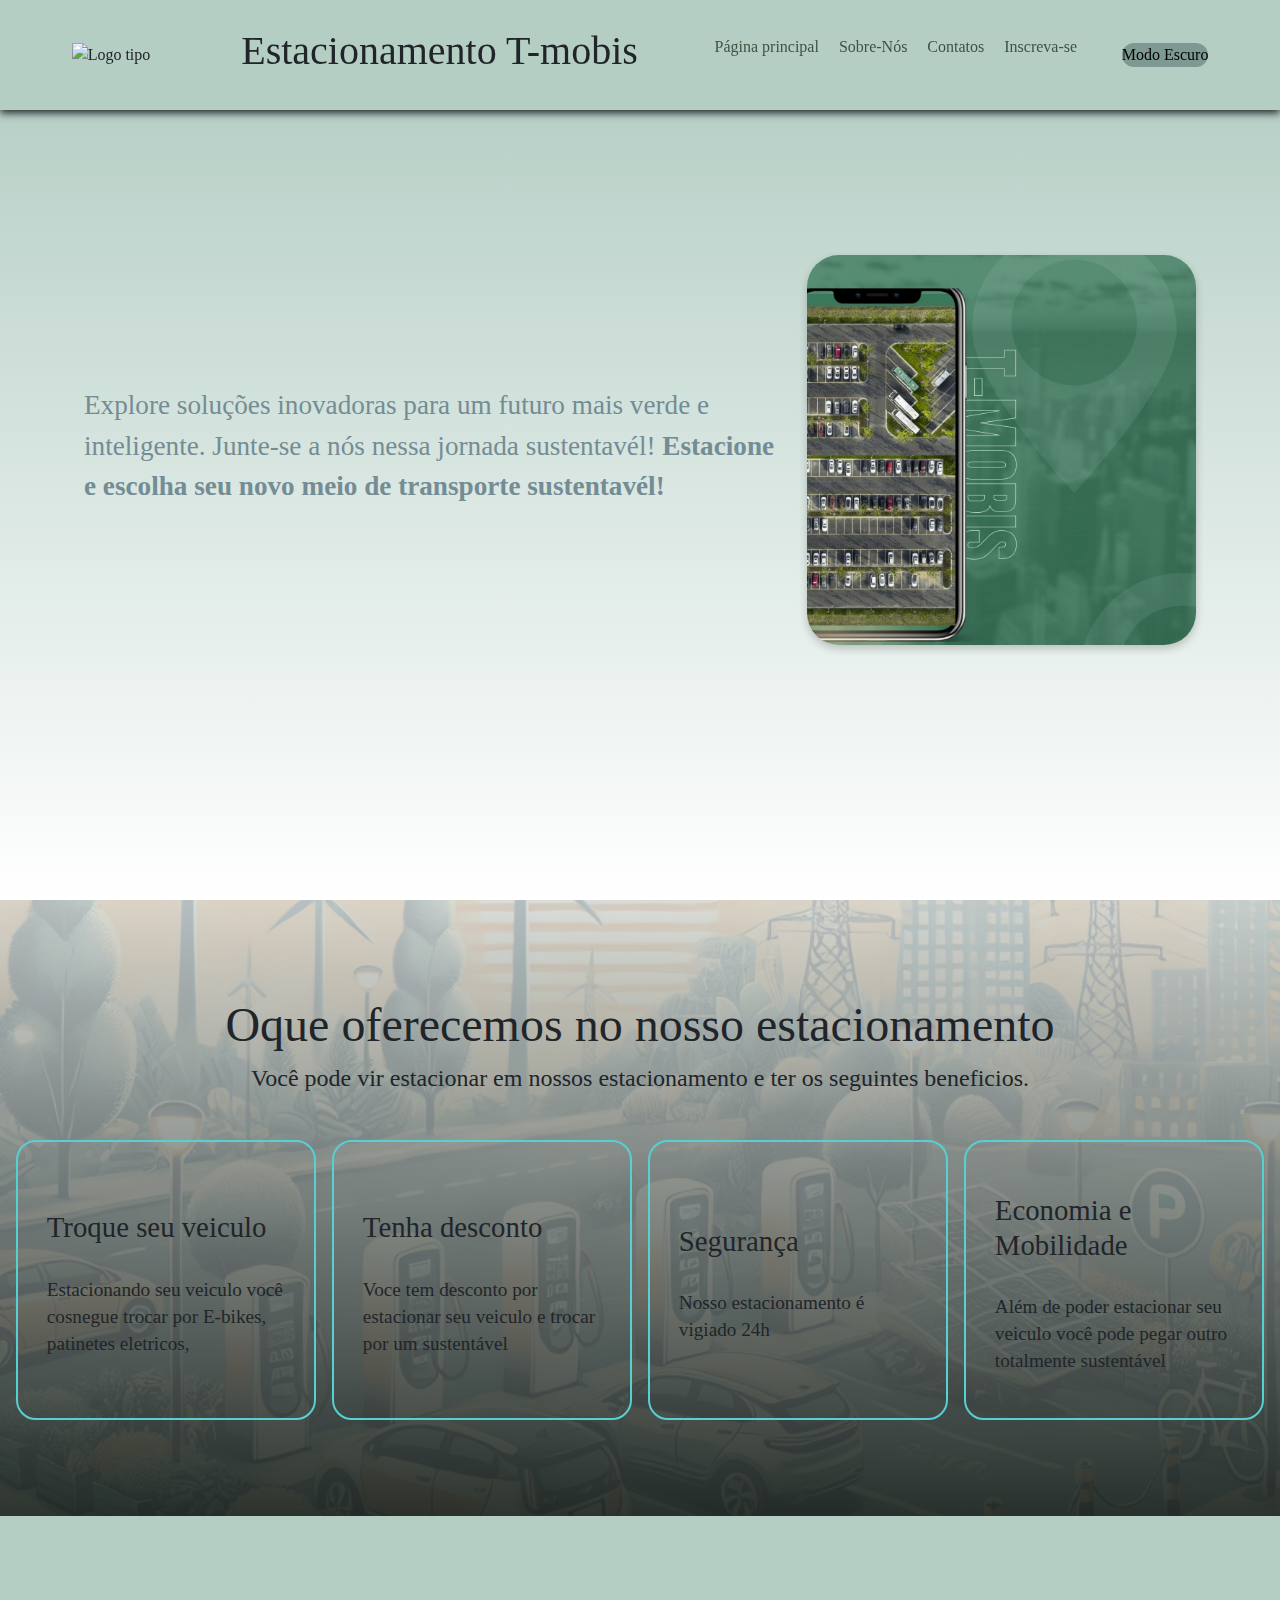
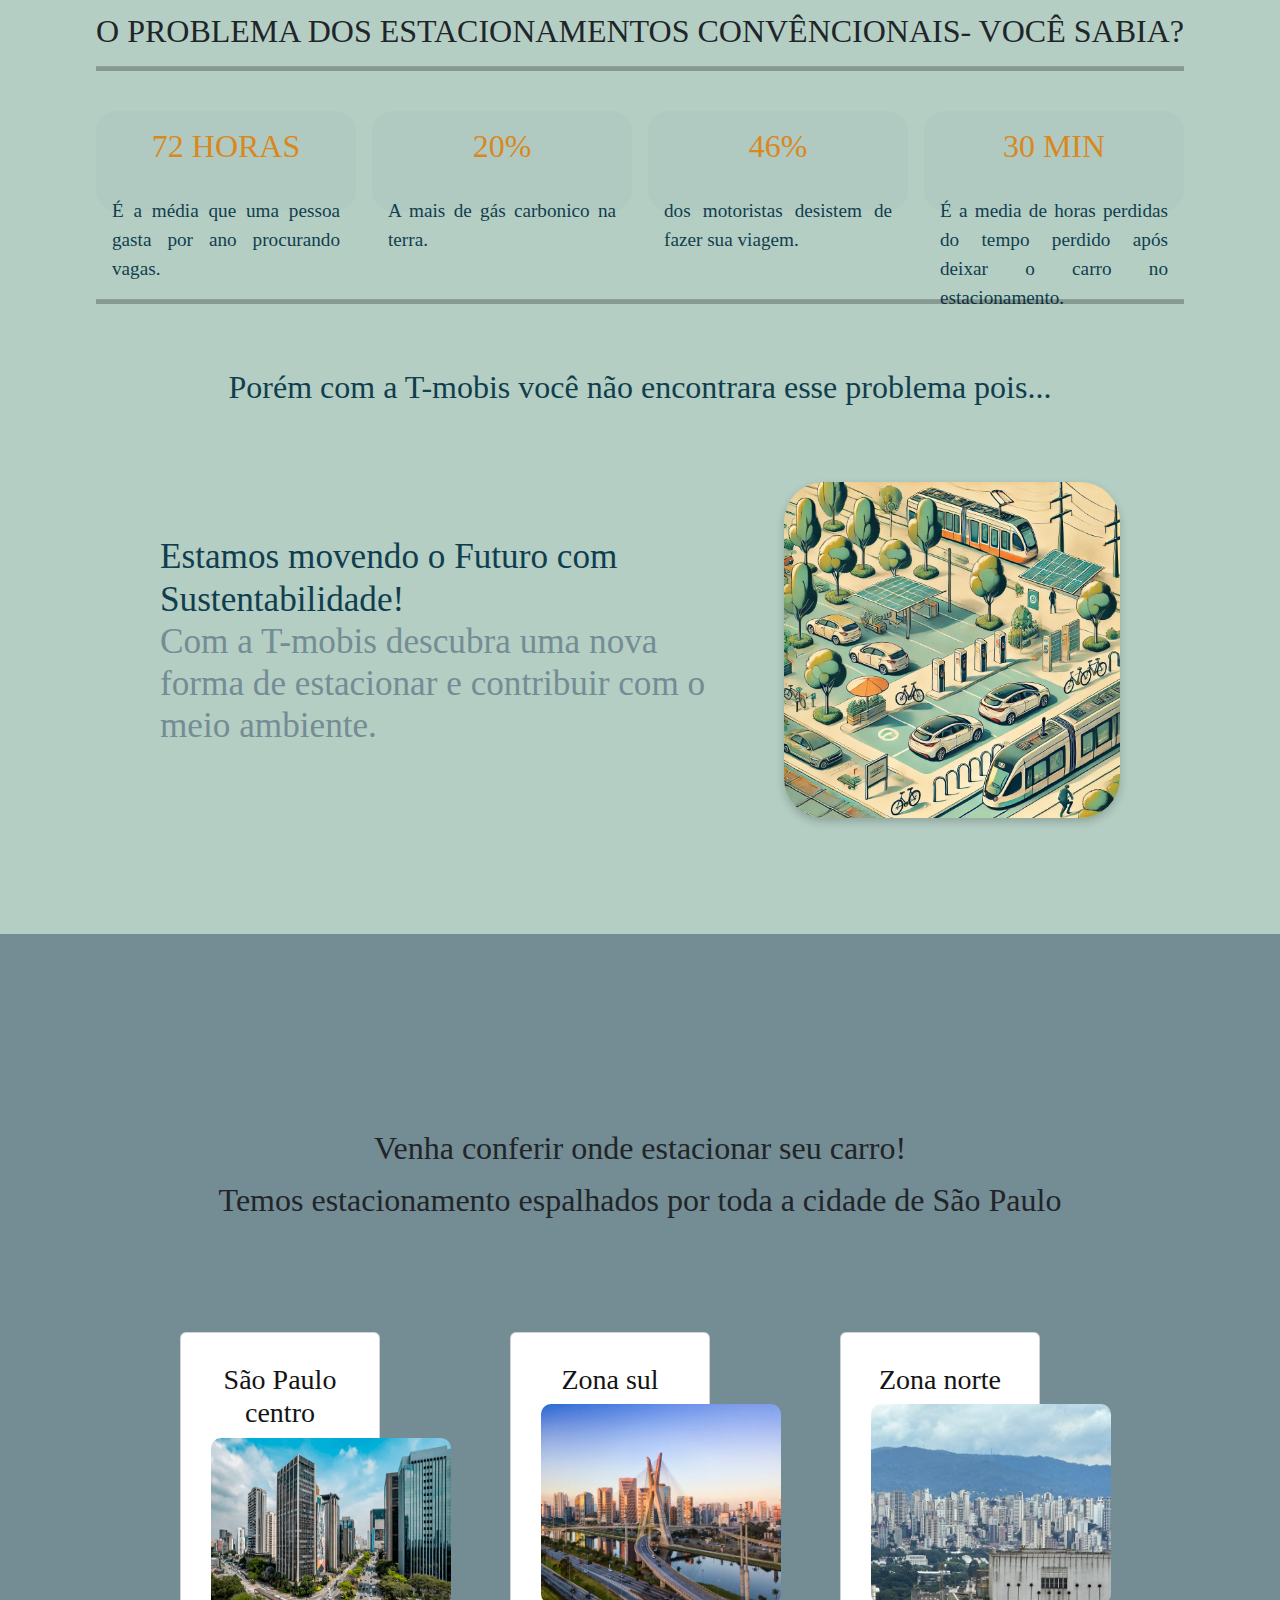
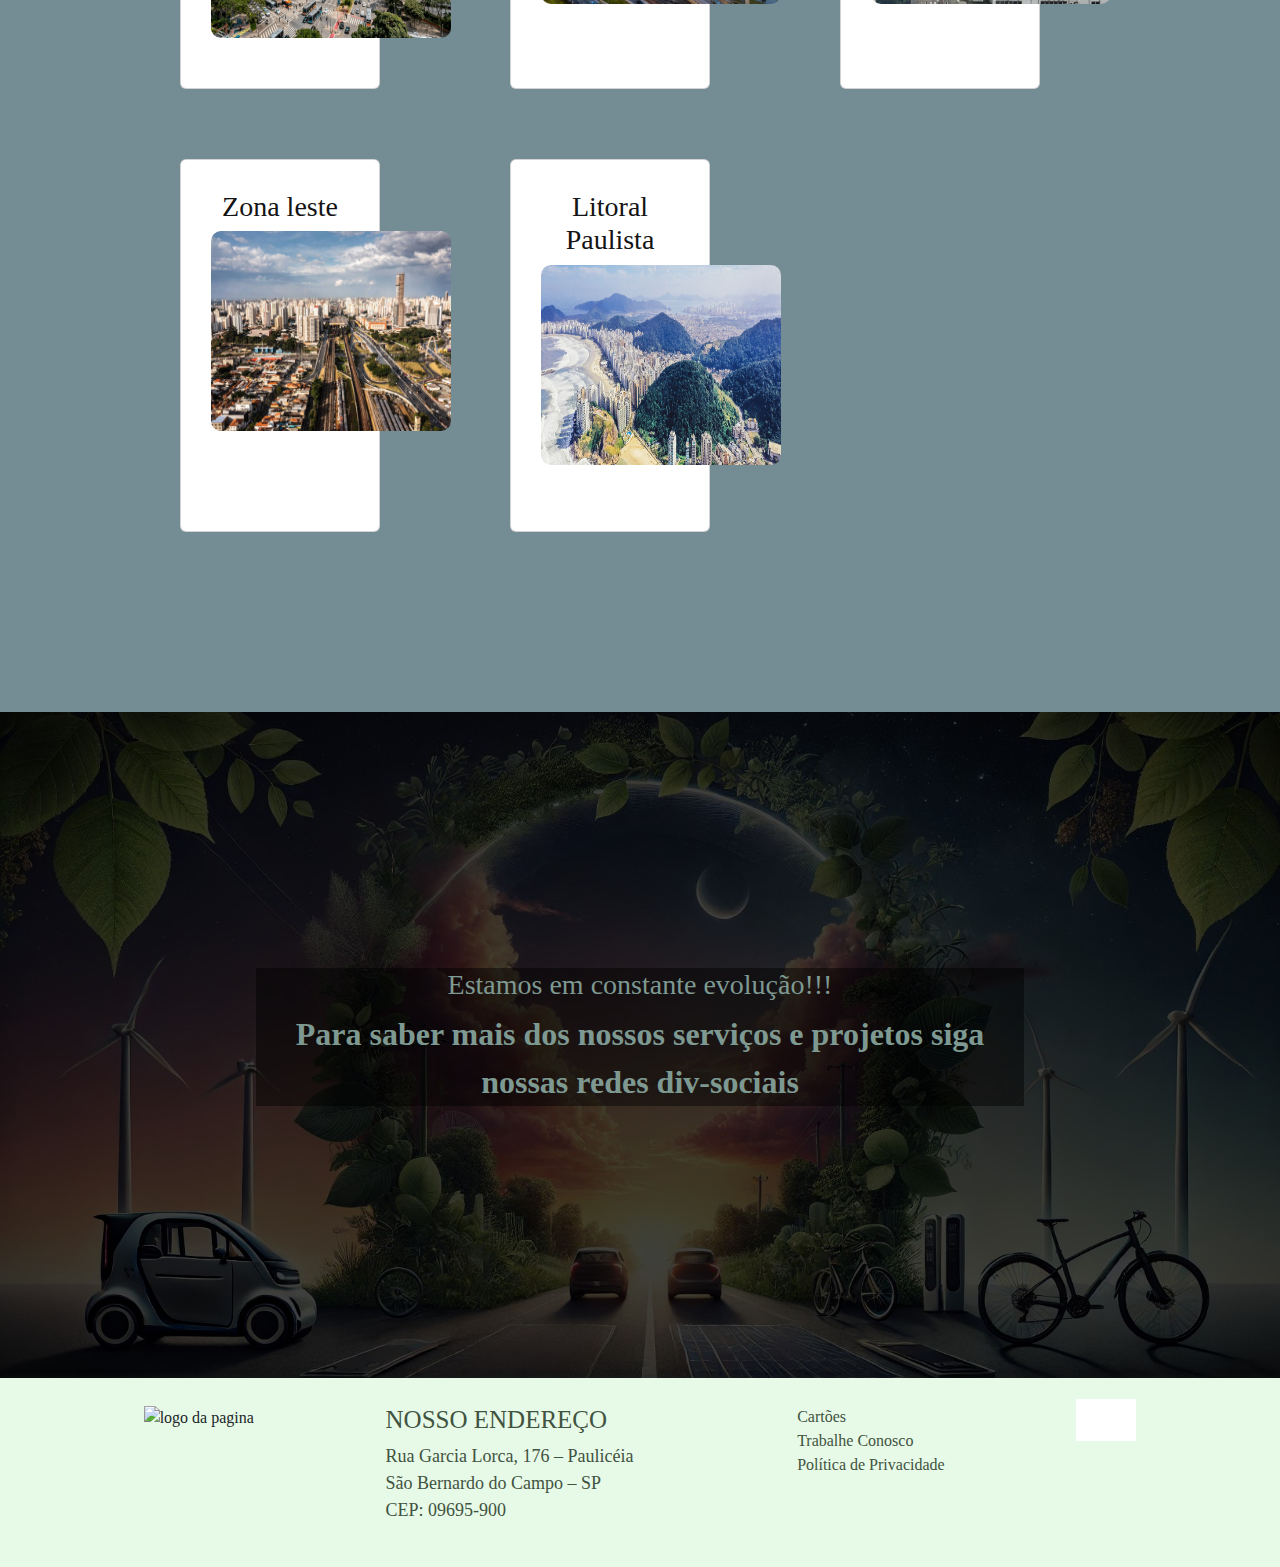
==== Estacionamento/index.html @ 6fda7b9b "ultimos detalhes" ====
<!DOCTYPE html>
<html lang="pt-br">
    <head>
        <meta charset="UTF-8">
        <meta name="viewport" content="width=device-width, initial-scale=1.0">
        <title>T-mobis|Estacionamento</title>

        <link rel="stylesheet" href="style.css"> <!-- -->

        <script src="https://kit.fontawesome.com/a3908b76ff.js"
            crossorigin="anonymous"></script>

        <script src="https://unpkg.com/scrollreveal"></script>

        <link rel="stylesheet" href="modoDarck.css">

        <link rel="stylesheet"
            href="https://cdn.jsdelivr.net/npm/slick-carousel@1.8.1/slick/slick.css">
        <link rel="stylesheet"
            href="https://cdn.jsdelivr.net/npm/slick-carousel@1.8.1/slick/slick-theme.css">

        <link
            href="https://cdn.jsdelivr.net/npm/bootstrap@5.3.3/dist/css/bootstrap.min.css"
            rel="stylesheet"
            integrity="sha384-QWTKZyjpPEjISv5WaRU9OFeRpok6YctnYmDr5pNlyT2bRjXh0JMhjY6hW+ALEwIH"
            crossorigin="anonymous">

    </head>
    <body>

        <!-- Header criado para colocar a nossa logo e os links de outra pagina -->

        <header class="cabeçalho">

            <img src="img/logo-transparente.png" alt="Logo tipo">

            <h1>Estacionamento T-mobis</h1> <!-- Titulo dá pagina-->

            <div> <!-- Div para colocarmos nossas lista-->
                <nav>
                    <ul>
                        <li><a href>Página principal</a></li>
                        <li><a href>Sobre-Nós</a></li>
                        <li><a href>Contatos</a></li>
                        <li><a href>Inscreva-se</a></li>
                        <!-- Aqui vou fazer a parte do formulário de se escrever-->
                    </ul>
                </nav>
            </div>

            <button type="button" id="Btn-modoEscuro" onclick>Modo
                Escuro</button>
            <!--Botão do modo escuro-->

        </header>

        <main>

            <section class="section1">
                <!-- Aqui vou colocar umas imagens do lado como fossem arredondadas (Crie a cor de fundo baseada nas paletas de cores ) -->

                <div class="div-introducao">
                    <div class="text">
                        <h1 id="txt-header"></h1>
                        <!-- Aqui vai ser o texto dando uma pequena introdução sobre o estacionamento -->
                        <p>Explore soluções inovadoras para um futuro mais verde
                            e inteligente. Junte-se a nós nessa jornada
                            sustentavél!
                            <strong>Estacione e escolha seu novo meio de
                                transporte sustentavél!</strong></p>
                    </div>

                    <img src="img/app.jpg" alt="img estacionamento"
                        class="image" loading="lazy">
                </div>

            </section>

            <!-----------------------sessão dois-----------------------------------------  -->
            <section class="section2">

                <div class="container-estacionamento" data-aos="fade-up"
                    data-aos-duration="1000">
                    <div class="cabecalho-estacionamento">

                        <div class="text-cabecalho-estacionamento"
                            data-aos="fade-up"
                            data-aos-delay="200" data-aos-duration="1000">
                            <h2>Oque oferecemos no nosso estacionamento</h2>
                            <p>Você pode vir estacionar em nossos estacionamento
                                e ter os seguintes beneficios.</p>
                        </div>
                    </div>

                    <div class="conteudo-estacionamento">
                        <div class="box-estacionamento" data-aos="fade-up"
                            data-aos-delay="300" data-aos-duration="1000">

                            <i class="fa-solid fa-repeat"></i>
                            <h3>Troque seu veiculo</h3>
                            <p>Estacionando seu veiculo você cosnegue trocar por
                                E-bikes,
                                patinetes eletricos, </p>
                        </div>
                        <div class="box-estacionamento" data-aos="fade-up"
                            data-aos-delay="400" data-aos-duration="1000">

                            <i class="fa-solid fa-wallet"></i>
                            <h3>Tenha desconto</h3>
                            <p>Voce tem desconto por estacionar seu veiculo e
                                trocar por um sustentável</p>
                        </div>

                        <div class="box-estacionamento" data-aos="fade-up"
                            data-aos-delay="500" data-aos-duration="1000">

                            <i class="fa-solid fa-shield-halved"></i>
                            <h3>Segurança</h3>
                            <p>Nosso estacionamento é vigiado 24h</p>
                        </div>

                        <div class="box-estacionamento" data-aos="fade-up"
                            data-aos-delay="600" data-aos-duration="1000">

                            <i class="fa-solid fa-lightbulb"></i>
                            <h3>Economia e Mobilidade</h3>
                            <p>Além de poder estacionar seu veiculo você pode
                                pegar outro totalmente sustentável
                            </p>
                        </div>
                    </div>
                </div>

                <!-- Aindo vou fazer a separação com uma imagem em cima e outra em baixo como se fossem margens com a propria imagem -->
            </section>

            <section class="section3">
                <div class="problemas">

                    <div class="cabeçalho-problemas">
                        <h2>O PROBLEMA DOS ESTACIONAMENTOS CONVÊNCIONAIS- VOCÊ
                            SABIA?</h2>
                        <p></p>
                        <hr class="linha-separaçao">
                    </div>
                    <br>

                    <div class="container-problemas">
                        <div class="box-problemas">

                            <h2 class="titulo-problemas">72 HORAS</h2>
                            <p>É a média que uma pessoa gasta por ano procurando
                                vagas.</p>

                        </div>

                        <div class="box-problemas">

                            <h2 class="titulo-problemas">20%</h2>
                            <p>A mais de gás carbonico na terra.</p>

                        </div>

                        <div class="box-problemas">

                            <h2 class="titulo-problemas">46%</h2>
                            <p>dos motoristas desistem de fazer sua viagem.</p>

                        </div>

                        <div class="box-problemas">

                            <h2 class="titulo-problemas">30 MIN</h2>
                            <p>É a media de horas perdidas do tempo perdido após
                                deixar o carro no estacionamento.</p>
                        </div>
                    </div>
                    <br><br><br>
                    <hr class="linha-separaçao">
                    <br>
                    <br>

                    <h2 class="introdução-soluçao">Porém com a T-mobis você não
                        encontrara esse problema pois...</h2>
                    <br>
                    <br>

                    <div class="complemento-soluçao"> <!--div-introduçaõ-->
                        <div class="text-soluçao"> <!--text-->
                            <h3>Estamos movendo o Futuro com
                                Sustentabilidade!</h>

                            <!-- Aqui vai ser o texto dando uma pequena introdução sobre o estacionamento -->
                            <p>Com a T-mobis descubra uma nova forma de
                                estacionar e contribuir com o meio ambiente.
                            </p>

                        </div>
                        <img src="img/img transport.jpg.webp"
                            alt="img estacionamento"
                            class="image-soluçao" loading="lazy">
                    </div>

                </div>
            </section>

            <section class="section4">

                <div class="txt-cards">
                    <h2>Venha conferir onde estacionar seu carro!</h2>
                    <p>Temos estacionamento espalhados por toda a cidade de São
                        Paulo </p>
                </div>
                <br><br><br>
                <div class="carousel">

                    <div class="card">
                        <h3>São Paulo centro</h3>
                        <img src="img/img-centroSp.png"
                            alt="img São Paulo centro" class="img-cidades"
                            loading="lazy">
                    </div>

                    <div class="card">
                        <h3>Zona sul</h3>
                        <img src="img/img-zona sul.jpg" alt="img São Paulo Zs "
                            class="img-cidades" loading="lazy">
                    </div>

                    <div class="card">
                        <h3>Zona norte</h3>
                        <img src="img/img-zona norte.jpg" alt="img São Paulo Zn"
                            class="img-cidades" loading="lazy">
                    </div>

                    <div class="card">
                        <h3>Zona leste</h3>
                        <img src="img/img-zona leste.jpg" alt="img São Paulo Zl"
                            class="img-cidades" loading="lazy">
                    </div>

                    <div class="card">
                        <h3>Litoral Paulista</h3>
                        <img src="img/img-litoral Sp.jpg" alt="img litoral"
                            class="img-cidades"
                            loading="lazy">
                        <p></p>
                    </div>
                </div>
            </section>

            <section class="section5">
                <div class="txt-section5">
                    <h3>Estamos em constante evolução!!!</h3>
                    <p>Para saber mais dos nossos serviços e projetos siga
                        nossas redes div-sociais</p>
                </div>

            </section>
        </main>

        <footer>
            <!--  Criamos uma Div (caixa) para aguardar e diferenciar a logo (img) do restante do rodapé-->

            <div class="div-logo-footer">

                <div>
                    <img src="img/logo-transparente.png" alt="logo da pagina">
                </div>

            </div>

            <!-- Criamos uma Div (caixa) para aguardar e diferenciar o Subtítulo e parágrafo -->
            <div>
                <!-- (h3) Subtítulo -->
                <h3>NOSSO ENDEREÇO</h3>
                <!-- (p) Parágrafo -->
                <p>Rua Garcia Lorca, 176 – Paulicéia <br>
                    São Bernardo do Campo – SP <br>
                    CEP: 09695-900</p>
            </div>

            <!-- Criamos uma Div (caixa) para aguardar e diferenciar as listas não ordenadas do rodapé -->
            <div class="div-list-footer">
                <nav>
                    <ul>
                        <li>
                            <a href>Cartões</a>
                        </li>

                        <li>
                            <a href>Trabalhe Conosco</a>
                        </li>

                        <li>
                            <a href>Política de Privacidade</a>
                        </li>
                    </ul>
                </nav>
            </div>

            <!-- Criamos uma Div (caixa) para aguardar e diferenciar os ícones -->
            <div class="div-sociais">

                <i class="fa-brands fa-instagram"></i>
                <i class="fa-brands fa-whatsapp"></i>
                <i class="fa-brands fa-facebook-f"></i>

            </div>

        </footer>
        <script src="script.js" defer></script>

        <script
            src="https://unpkg.com/typed.js@2.1.0/dist/typed.umd.js"></script>

        <script src="https://code.jquery.com/jquery-3.6.0.min.js"></script>
        <!-- Inclui o javasScript do slick carousel, que controla a funcionalidade do carousel, que controla a duncionalidade do carrossel -->
        <script
            src="https://cdn.jsdelivr.net/npm/slick-carousel@1.8.1/slick/slick.min.js"></script>
        <!-- link cdn do java script do slick, essencial para incializar e consigurar o carrossel -->

    </body>

</html>

<!-- IDEIAS PARA FAZER -->

<!-- Use o font walsome -->
<!-- Use o pintereste pra adiquirir ideias -->
<!-- Use a edição do canvas se presciso -->
<!-- Useo repositório do professor para pegar ideias e codigos! -->
---- Estacionamento/style.css ----
* {
    padding: 0;
    /*Zerando o preenchimento*/
    margin: 0;
    /*Zerando a margin(top, bottom, right, left*/
    list-style: none;
    /*remover os marcadores de listas da <ul> */
    font-family: "Noto Serif", serif;
    /*Fonte da letra (Google fontes)*/
}

header {

    padding: min(3vh, 2rem);
     width: 100%; 
    /*Colocando um tamanho (Preenchimento) no Header*/
    /* width: 100%; */ 
    background-color:#b4cec4;
    /*Habilitando uma cor de fundo*/
    display: flex;
    /*Tornando nosso Header Flex - Deixando os itens lado a lado*/
    justify-content: space-evenly;
    /*Justificativa do conteúdo*/
    align-items: center;
    /*Alinhamento na vertical - Deixando habilitada ao centro*/
     position: fixed;
    z-index: 99; 
    transition: top 0.6s ease-in-out;
    top: 0;
    left: 0;
    z-index: 999;
    box-shadow: 0 0.21rem 0.5rem;
}



/*Chamamos nossa logo(img) para estilização*/
header img {
    width: 125px;
    /*Largura da imagem*/
    height: auto;
    /*Altura da imagem ( automático) */
}


/*Chamamos nossa lista não ordenada para estilização*/
header div nav ul {
    display: flex;
    /*Tornamos nossa lista não ordenada em (Flex), deixando os itens pertencentes a ela, lado a lado.*/
    gap: 20px;
    /*Espaçamento entre os elementos*/

}

/*Chamamos nossa âncora (a) para estilização*/
header div nav ul li a {
    font-family: Light 300;
    /*Fonte da letra (Google fonts)*/
    text-decoration: none;
    /*Decoração do texto (sublinhado) desabilitado (none)*/
    color: rgb(65, 83, 65); 
    /*Cor da Letra*/
    font-family: Light 300;
    /*Fonte da letra (Google fonts)*/
}

#Btn-modoEscuro
{
    border-radius: 15px;
    background-color:#7e9991;
    align-items: end;
    border:black;
}

header div nav ul li a:hover
{
    color: #d9881e;
    transition: 0.5s;
}
/* ----------------------------------Estilização da sessão1---------------------------------------------- */

.section1
{
    padding: 4rem;
    /* width: 100%; */
    background: linear-gradient(180deg,  #b4cec4 8.33%, rgba(244, 200, 175, 0) 100%);
    height: 100vh;
    position: relative;
    display: flex;
    overflow: hidden;
}

.div-introducao {
    display: flex;
    align-items: center;
    justify-content: space-between;
    max-width: 1200px;
    margin: 0 auto;
    padding: 20px;
}

/* Estilo para o texto */
.text {
    flex: 1;
    margin-right: 20px;
}

.text h1 {
    font-size: 2.3em;
    color: #113e4e; /* Use uma das suas cores da paleta */
}

.text p {
    font-size: 1.7em;
    color: #748c94;
}

/* Estilo para a imagem */
.image {
    flex: 1;
    max-width: 35%;
    border-radius: 32px; /* Deixa as bordas arredondadas */
    box-shadow: 0 4px 8px rgba(0, 0, 0, 0.2); /* Sombra para destacar a imagem */
}

/* --------------------------------- Estilização seção dois -------------------------------- */
.section2
{
    /* width: 100%; */
    padding: 6rem 1rem;
    display: flex;
    align-items: center;
    justify-content: center;
    /*background-color: rgba(244, 200, 175, 0);*/

    background: 
    linear-gradient(to bottom,rgba(211, 215, 216, 0.833), rgba(35, 42, 39, 0.948)), /* Degradê */
    url('img/img\ estacionamneto.webp'); /* Imagem de fundo */
background-size: cover; /* Ajusta a imagem para cobrir o contêiner */
background-position: center; /* Centraliza a imagem */
background-repeat: no-repeat; /* Não repete a imagem */
}
.container-estacionamento
{
    width: 100%;
    display: flex;
    flex-direction: column;
    align-items: center;
    justify-content: space-between;
}

.cabecalho-estacionamento
{
    width: 100%;
    text-align: center;
    margin-bottom: 1.8rem;
    color: var(--color-white);
    display: flex;
    align-items: center;
    justify-content: center;
}

.text-cabecalho-estacionamento h2
{
    font-family: var(--font-grande);
    font-size: 3rem;
}
.text-cabecalho-estacionamento p
{
    font-size: 1.5rem;
    color: var(--color-gray2);
    font-weight: 500;
    line-height: 1.4;
    max-width: 900px;
}

.conteudo-estacionamento
{
    display: grid;
    gap: 1rem;
    width: 100%
}

.box-estacionamento
{
    border: 2px solid hsl(181, 58%, 58%);
    border-radius: 20px;
    color: var(--color-white);
    display: flex;
    flex-direction: column;
    justify-content: center;
    height: 280px;
    padding: 1.8rem;
    gap: 1.5rem;
}

.box-estacionamento i 
{
    font-size: 2.8rem;
    color: var(--color-white);
}

.box-estacionamento p 
{   color: var(--color-gray2);
    font-size: 1.2rem;
    font-weight: 500;
    line-height: 1.4;
}

.box-estacionamento h3
{
    font-size: 1.8rem;
}

@media (min-width: 600px) {
    .conteudo-estacionamento {
        grid-template-columns: repeat(2, 1fr);
    }
}

@media (min-width: 900px) {
    .conteudo-estacionamento {
        grid-template-columns: repeat(4, 1fr);
    }
}

/* ----------------------------Estilização Sessão três-----------------------------------------  */


.section3
{
    padding: 6rem;
    display: flex;
    align-items: center;
    justify-content: center;
    background-color:#b4cec4 ;    
}
.container-problemas
{
    display: flex;
    gap: 1rem;
    width: 100%
}

 .cabeçalho-problemas p
{
    font-size: 1.5rem;
    color: var(--color-gray2);
    font-weight: 500;
    line-height: 1.4;
    max-width: 900px;
}

.cabeçalho-problemas h2
{
    text-align: center;
    font-family: var(--font-grande);
    font-size: 2rem;
    
}

.box-problemas
{
    border-radius: 20px;
    color: var(--color-white);
    display: flex;
    flex-direction: column;
    height: 100px;
    padding: 1rem;
    gap: 1.5rem;
    align-items: center;
    justify-content: space-between;
    width: 100%;
    background-color: #113e4e05;
}

.box-problemas:hover
{
    background: linear-gradient( rgba(12, 12, 12, 0.234), rgba(255, 254, 254, 0.338));
    transition: 3s 0.8ms;
}

.box-problemas p
{
    font-weight: 300;
    font-size: 1.2em;
    color: #113e4e;
    text-align: justify;
}


.box-problemas h2
{
    color:#d9881e ;
}

.linha-separaçao
{
    justify-content: space-around;
    background-color: black;
    padding: 1.8px;   
}
/*--------------------------------------segunda parte da sessão dois------------------------------- */
.complemento-soluçao
{
    display: flex;
    align-items: center;
    justify-content: space-between;
    max-width: 1000px;
    margin: 0 auto;
    padding: 20px;
}

.text-soluçao
 {
    flex: 1;
    margin-right: 38px;
}

.text-soluçao h3
{
    font-size: 2.2em;
    color: #113e4e; /* Use uma das suas cores da paleta */
}

.text-soluçao p 
{
    font-size: 1em;
    color: #748c94;
}

.introdução-soluçao
{
    text-align: center;
    font-family: var(--font-grande);
    font-size: 2rem;
    color:#113e4e;
    border-color: #113e4e;
}

.image-soluçao
{
    flex: 1;
    max-width: 35%;
    border-radius: 40px; /* Deixa as bordas arredondadas */
    box-shadow: 0 4px 8px rgba(0, 0, 0, 0.2); /* Sombra para destacar a imagem */
}


/* --------------------------------Estilização sessão quatro---------------------------------------- */

.section4
{
    padding: 10rem;
    justify-content: space-around;
    background-size: cover;
    background-position: center;
    background-color: #748c94;
   
}

.card 
{
    background-color: #040b0ebd;
    border: solid rgb(7, 7, 7);
    padding: 30px;
    width: 200px;
    height: 200px;
    text-align: center;
    border-radius: 20px;
    margin: 20px;
    transition: transform 0.4s ease-in-out;
    box-shadow: 0 4px 8px rgba (0, 0, 0, 0.5);

    /* background-color: #ecf0f1;
    border-radius: 8px;
    padding: 20px;
    text-align: center;
    box-shadow: 0 4px 8px rgba(0, 0, 0, 0.1);
    transition: transform 0.3s ease-in-out; */
 
}

.card img
{
    width: 240px;
    height: 200px;
    border-radius: 10px;
    margin-bottom: 20px;
}

.card p {
    font-size: 7px;
    color: #ffffff;
}

.card h3 {
    color: rgb(20, 20, 20);
}

.carousel
{
    display: grid;
    grid-template-columns: repeat(auto-fill, minmax(300px, 1fr));
    gap: 30px;
}

/* .img-cidades
{
    max-width: 100%;
    height: 200%;
    border-radius: 10px;
    margin-bottom: 20px;
   
} */


.txt-cards
{
text-align: center;
margin-top: 2.2rem;
font-size: 2rem;
}

/* -------------------------------Estilização da section5---------------------------------------------- */

.section5
{
    background-image: url(img/img-ceuSutentavel.jpg);
    background-repeat: no-repeat;
    background-position: center;
    padding: 16rem;
    background-size: cover;

}

.txt-section5
{
    justify-content: center;
    text-align: center;
    background-color: rgba(0, 0, 0, 0.455);
}

.txt-section5 p
{
color: #7e9991;
font-size: 1.5;

}

.txt-section5
{
    color:#7e9991;
    font-size: 2rem;
    font-weight: 600;
}

/* ------------------------------------Estilização do footer--------------------------------------- */

footer {
    padding: min(3vh, 4rem);
    /*Tamanho/preenchimento do Footer*/
    background-color: rgb(231, 250, 231);
    /*Cor de fundo*/
    display: flex;
    /*Tornando o Footer Flex - Deixando os itens lado a lado*/
    justify-content: space-evenly;
    /*Justificativa do conteúdo*/
    gap: 15px;
    /*Espaçamento entre os elementos*/
    box-shadow: 0 0.21rem 0.5rem;
}

/*Estilizando a logo do Footer*/
footer .div-logo-footer img {
    width: 125px;
    /*Largura da imagem*/
    height: auto;
    /*Altura da imagem */
}

/*Estilizando o subtítulo do Footer*/
footer div h3 {
    color: rgb(65, 83, 65);
    /*Cor da letra*/
    font-size: 25px;
    /*Tamanho da letra*/
    font-family: Light 300;
    /*Fonte da letra (Google fonts)*/
    font-weight: 300;
    /*Peso/Espressura da letra*/

}

/*Estilizando o parágrafo do Footer*/
footer div p {
    color: rgb(65, 83, 65);
    /*Cor da letra*/
    font-size: 18px;
    /*Tamanho da letra*/
    font-family: Light 300;
    /*Fonte da letra (Google fonts)*/
    font-weight: 200;
    /*Peso/Espressura da letra*/
}

/*Estilizando os ícones do Footer*/
.div-sociais i {
    padding: 10px;
    /*Aplicando um respiro (padding) dentro dos ícones*/
    font-size: 20px;
    /*Tamanhos dos ícones*/
    background-color: white;
    /*Cor de fundo*/

}


/*Aplicando o hover nos ícones*/
.div-sociais i:hover {
    background-color: #7e9991;
    /*Cor de fundo*/
    transition: 0.5s;
    /*Tempo de transição*/
}

/*Chamamos nossa âncora (a) para estilização*/
.div-list-footer a {
    text-decoration: none;
    /*Decoração do texto (sublinhado) desabilitado (none)*/
    color: rgb(65, 83, 65); 
    /*Cor da Letra*/
}


/* Laranja (color1: #d9881e):

RGBA: rgba(217, 136, 30, 1)
Bege (color2: #ddc18b):

RGBA: rgba(221, 193, 139, 1)
Azul Escuro (color3: #113e4e):

RGBA: rgba(17, 62, 78, 1)
Cinza (color4: #748c94):

RGBA: rgba(116, 140, 148, 1)
Azul Claro (color5: #b4cec4):

RGBA: rgba(180, 206, 196, 1) */
---- Estacionamento/modoDarck.css ----
body.dark-mode {
    --color-primary: #1b1b1b; /* Fundo principal */
    --color-secondary: #333; /* Fundo secundário */
    --color-text: #e0e0e0; /* Texto */
    --color-highlight: #ff9800; /* Cor de destaque (laranja) */
    --color-gray: #b4cec4; /* Cinza intermediário */
}

/* Color1 (laranja - destaque): #d9881e 
Color2 (bege):  #a07b53 (bege escuro).
Color3  #0b2a36 (azul escuro intensificado).
Color4  #4a5a60 (cinza mais escuro).
Color5 (azul claro): #b4cec4  */

body.dark-mode header {
    background-color: #07171e;
    box-shadow: 0 0.21rem 0.5rem rgba(0, 0, 0, 0.8);
    transition: 0.5s;
}

body.dark-mode header div nav ul li a {
    color: var(--color-text);
    transition: 0.5s;
}

body.dark-mode header div nav ul li a:hover {
    color: var(--color-highlight);
    transition: 0.5s;
}

body.dark-mode #Btn-modoEscuro {
    background-color: var(--color-highlight);
    color: var(--color-secondary);
    transition: 0.5s;
}

body.dark-mode .section1 
{
    background: linear-gradient(to bottom, #0b2a36, var(--color-primary));
    transition: 0.5s;
}

body.dark-mode .text h1, body.dark-mode .text p 
{
    color: var(--color-text);
    transition: 0.5s;
    color: #b4cec4 ;
}

body.dark-mode .image 
{
    box-shadow: 0 4px 8px rgba(0, 0, 0, 0.5);
    transition: 0.5s;
}

body.dark-mode .section2 
{
    /* background: linear-gradient(to bottom, #0b2a36, var(--color-primary)); */
    transition: 0.5s;
    background: linear-gradient(to bottom,    #1b1b1bea, #0b2a36e6), /* Degradê */
    url('img/img\ estacionamneto.webp'); /* Imagem de fundo */
background-size: cover; /* Ajusta a imagem para cobrir o contêiner */
background-position: center; /* Centraliza a imagem */
background-repeat: no-repeat; /* Não repete a imagem */
}

body.darck-mode .section2 .container-estacionamento .text-cabecalho-estacionamento h2
{
    color:#b4cec4 ;   
}


body.dark-mode .section2 h3
{
    color: #ff9800;
}

body.dark-mode .section2  .conteudo-estacionamento .box-estacionamento p
{
color: #a07b53;
}

body.dark-mode .section2  .conteudo-estacionamento .box-estacionamento i
{
color:#ff9800;
}
body.dark-mode .section3 {
    background-color:  #07171e ;
    transition: 0.5s;
}

body.dark-mode .section3 p
{
    color:#ff9800;
}

body.darkmode .section3 h2
{
    color:#a07b53;
}

body.dark-mode .section3 .cabeçalho--problemas h2
{
 color: #a07b53;;   
}

body.dark-mode .section3 h3
{
    color:#ff9800;
}

body.dark-mode .section3 .container-problemas h2
{
    color: #a07b53;
}

body.dark-mode .section3 .container-problemas p
{
    color:#ffffff;
}

body.dark-mode .section4
{
    background-color: #0b2a36;
    transition: 0.5s;
}

body.dark-mode .section4 .card 
{
    transition: 0.5s;
    background-color: var(--color-secondary);
    border-color: #b4cec4;
    color: var(--color-text);
    transition: 0.5s;
}

body.dark-mode footer 
{
    background-color: #07171e;
    transition: 0.5s;
}

body.dark-mode footer div h3,
body.dark-mode footer div p,
body.dark-mode .div-list-footer a {
    color: var(--color-text);
    
}
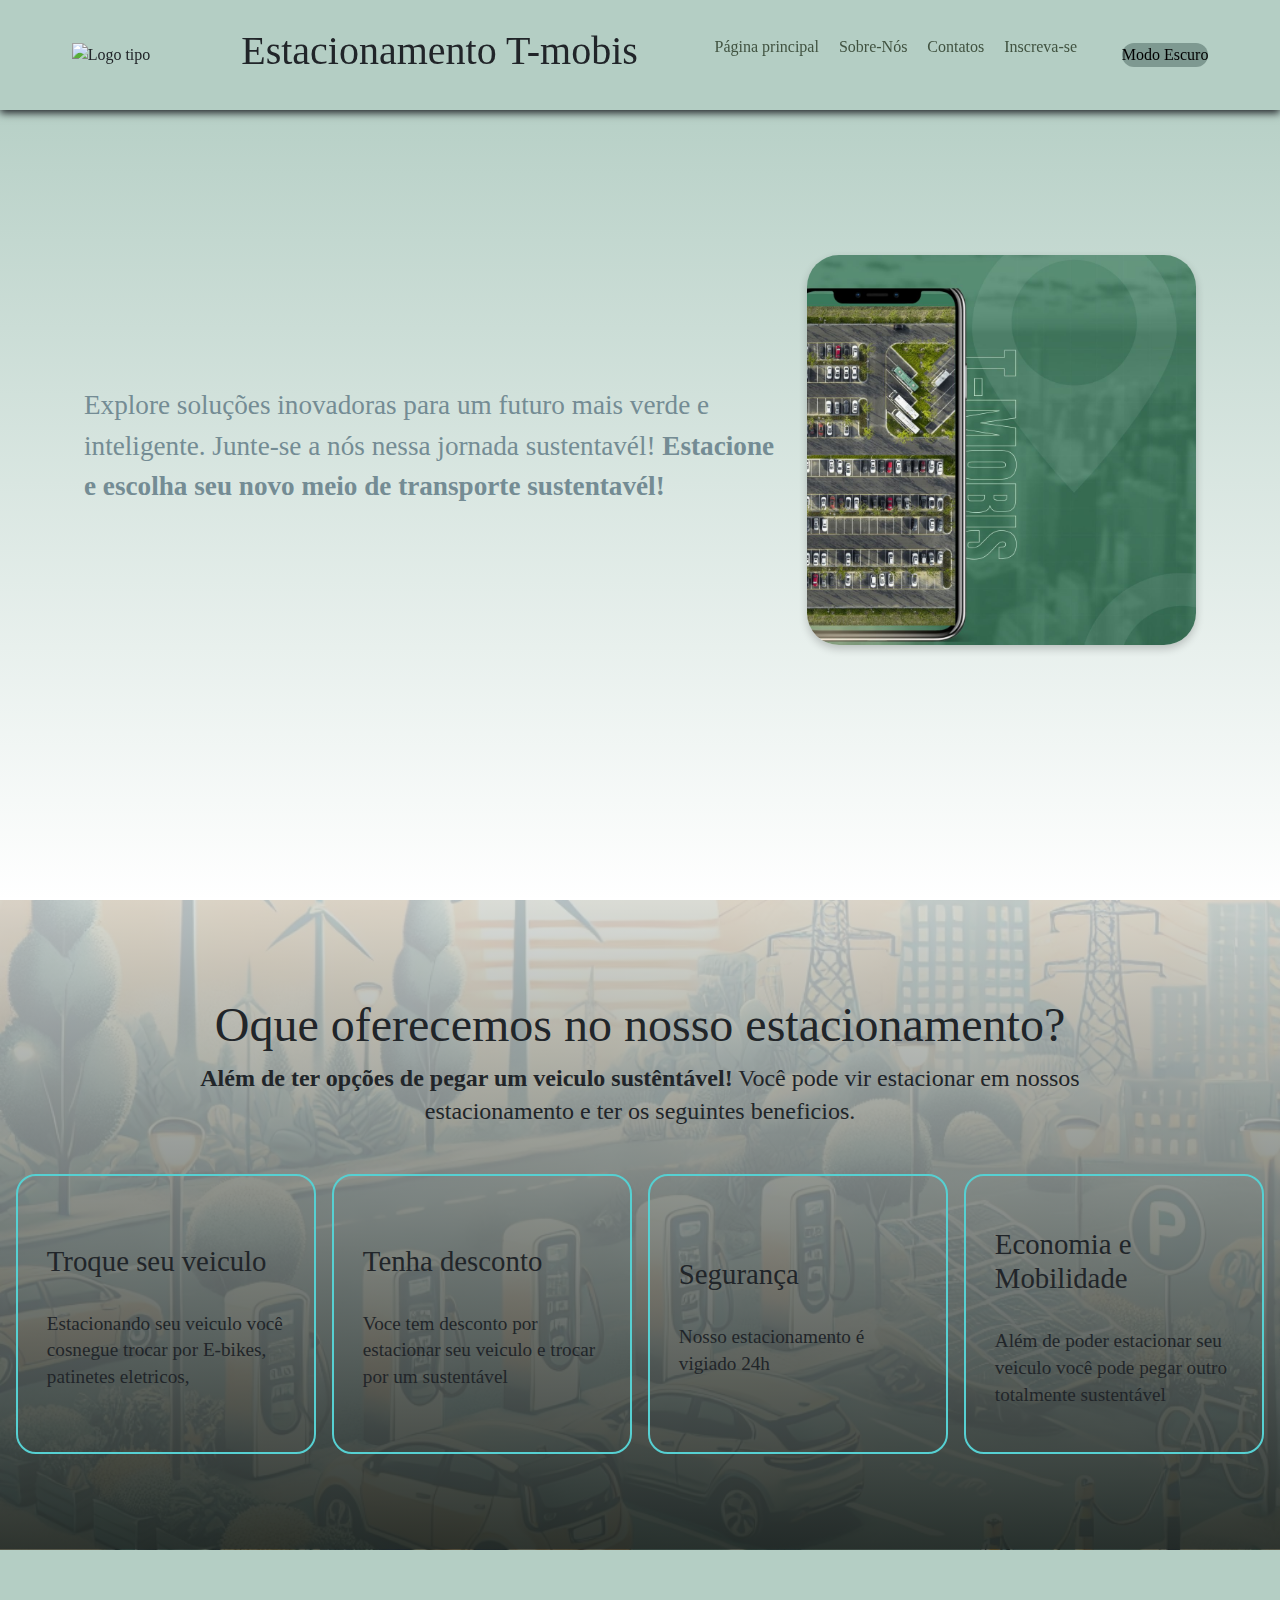
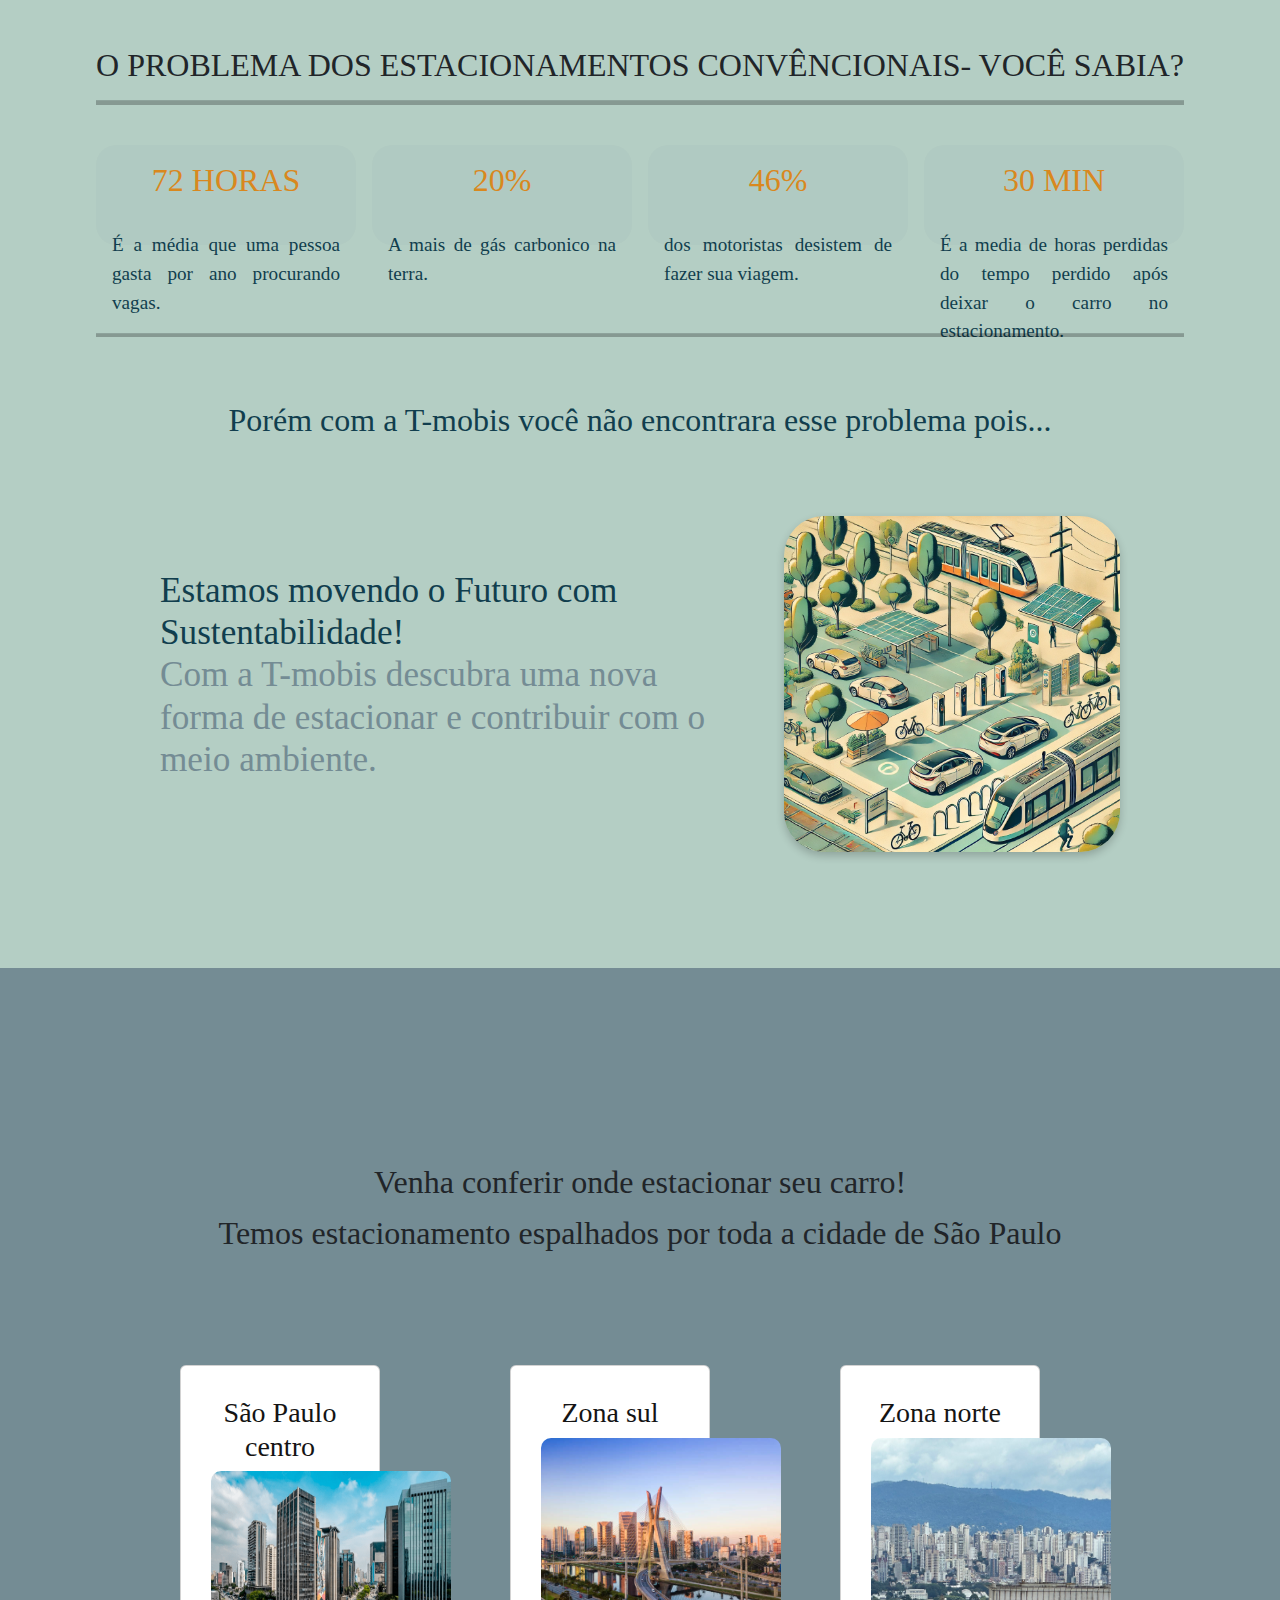
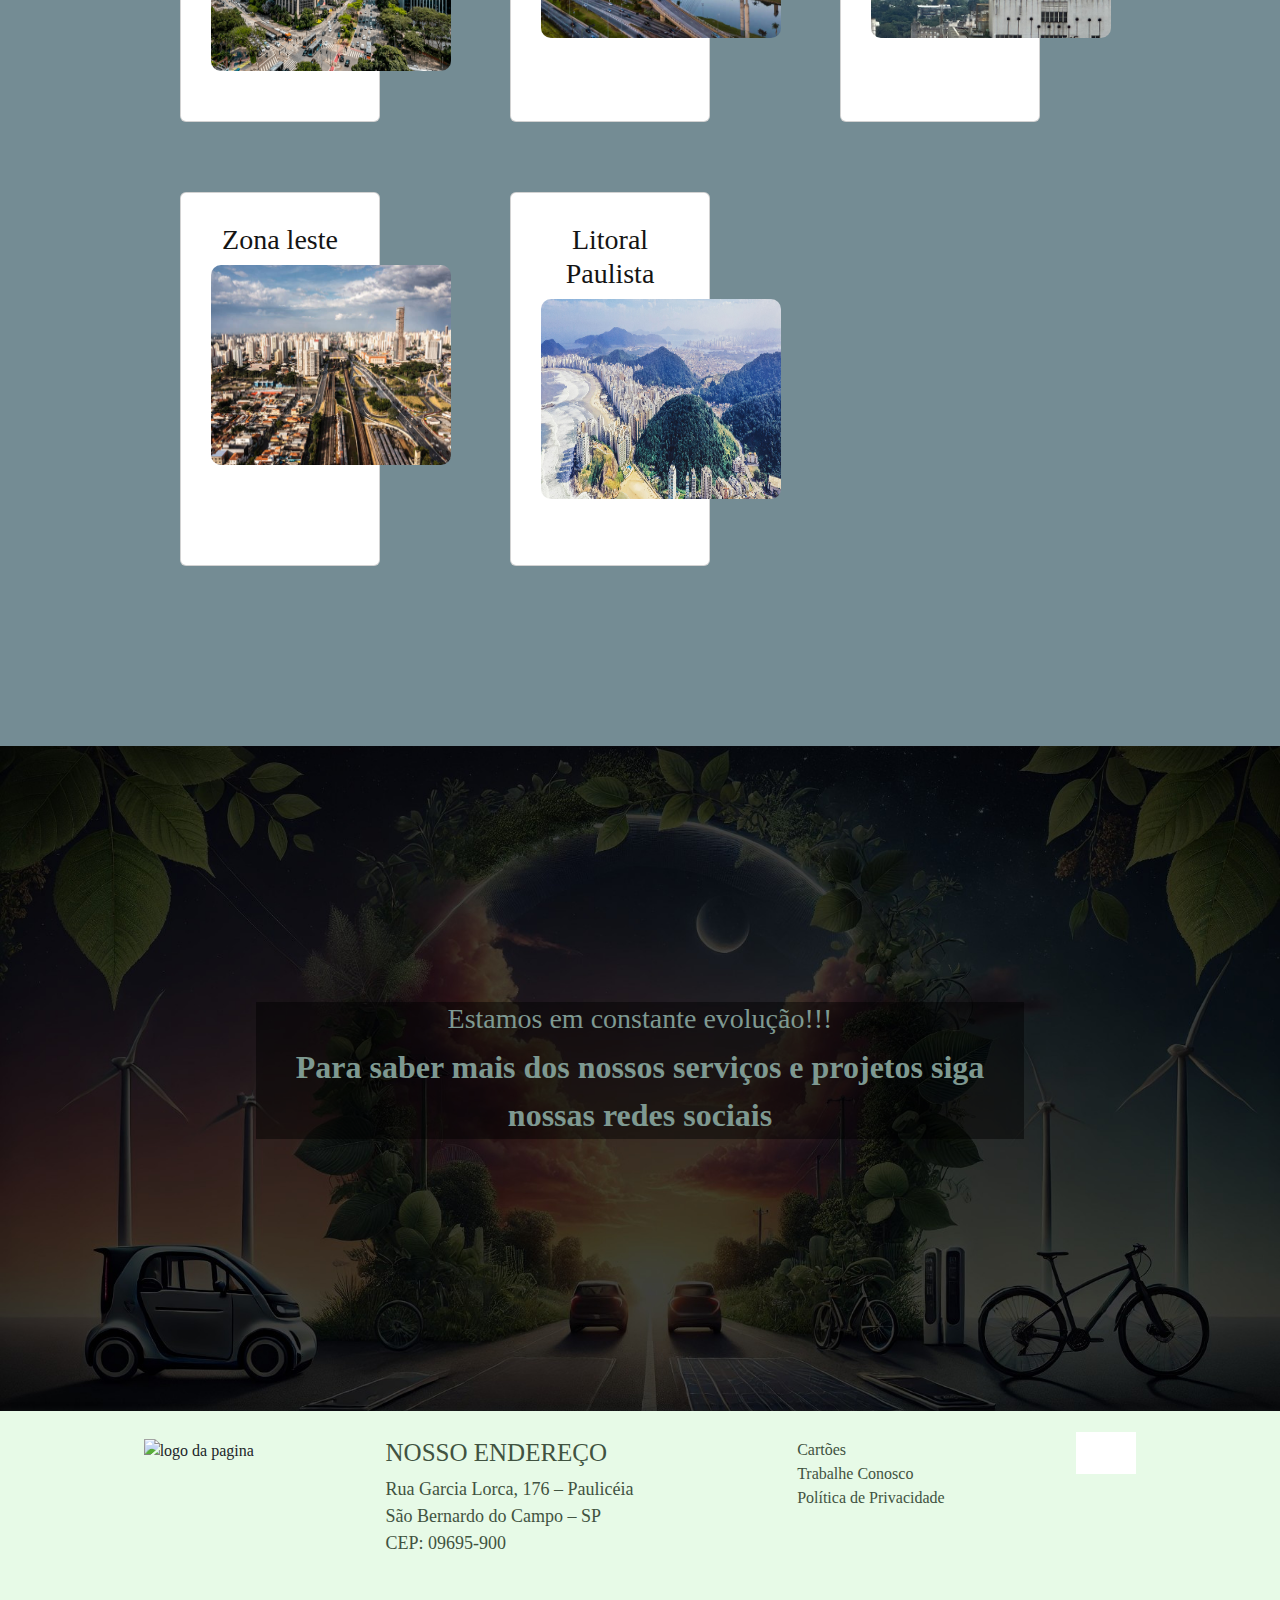
==== commit e175cbaa: "fazendo melhorias na pg principal" ====
--- a/Estacionamento/index.html
+++ b/Estacionamento/index.html
@@ -24,6 +24,9 @@
             rel="stylesheet"
             integrity="sha384-QWTKZyjpPEjISv5WaRU9OFeRpok6YctnYmDr5pNlyT2bRjXh0JMhjY6hW+ALEwIH"
             crossorigin="anonymous">
+
+
+            <link rel="shortcut icon" href="imagem/ponto-de-onibus.png" type="image/x-icon">
 
     </head>
     <body>
@@ -76,7 +79,7 @@
 
             </section>
 
-            <!-----------------------sessão dois-----------------------------------------  -->
+            <!------------------------------------sessão dois-------------------------------------->
             <section class="section2">
 
                 <div class="container-estacionamento" data-aos="fade-up"
@@ -86,8 +89,8 @@
                         <div class="text-cabecalho-estacionamento"
                             data-aos="fade-up"
                             data-aos-delay="200" data-aos-duration="1000">
-                            <h2>Oque oferecemos no nosso estacionamento</h2>
-                            <p>Você pode vir estacionar em nossos estacionamento
+                            <h2>Oque oferecemos no nosso estacionamento?</h2>
+                            <p> <strong>Além de ter opções de pegar um veiculo sustêntável!</strong> Você pode vir estacionar em nossos estacionamento
                                 e ter os seguintes beneficios.</p>
                         </div>
                     </div>
@@ -253,7 +256,7 @@
                 <div class="txt-section5">
                     <h3>Estamos em constante evolução!!!</h3>
                     <p>Para saber mais dos nossos serviços e projetos siga
-                        nossas redes div-sociais</p>
+                        nossas redes sociais</p>
                 </div>
 
             </section>
@@ -320,6 +323,11 @@
             src="https://cdn.jsdelivr.net/npm/slick-carousel@1.8.1/slick/slick.min.js"></script>
         <!-- link cdn do java script do slick, essencial para incializar e consigurar o carrossel -->
 
+        <script>
+            new window.VLibras.Widget('https://vlibras.gov.br/app');
+          </script>
+       
+
     </body>
 
 </html>
--- a/Estacionamento/style.css
+++ b/Estacionamento/style.css
@@ -87,7 +87,7 @@
     height: 100vh;
     position: relative;
     display: flex;
-    overflow: hidden;
+    /* overflow: hidden; */
 }
 
 .div-introducao {
--- a/Estacionamento/modoDarck.css
+++ b/Estacionamento/modoDarck.css
@@ -16,6 +16,7 @@
     background-color: #07171e;
     box-shadow: 0 0.21rem 0.5rem rgba(0, 0, 0, 0.8);
     transition: 0.5s;
+    color: #e0e0e0;
 }
 
 body.dark-mode header div nav ul li a {
@@ -64,9 +65,14 @@
 background-repeat: no-repeat; /* Não repete a imagem */
 }
 
-body.darck-mode .section2 .container-estacionamento .text-cabecalho-estacionamento h2
+body.dark-mode .section2 .container-estacionamento .text-cabecalho-estacionamento h2
 {
     color:#b4cec4 ;   
+}
+
+body.dark-mode .section2 .container-estacionamento .text-cabecalho-estacionamento p
+{
+    color:#ffffff;
 }
 
 
@@ -89,9 +95,14 @@
     transition: 0.5s;
 }
 
+body.dark-mode .section3 .problemas h2
+{
+    color:#ff9800;   
+}
+
 body.dark-mode .section3 p
 {
-    color:#ff9800;
+    color:#ffffff;
 }
 
 body.darkmode .section3 h2
@@ -121,8 +132,18 @@
 
 body.dark-mode .section4
 {
-    background-color: #0b2a36;
+    background-color: #14181a;
     transition: 0.5s;
+}
+
+body.dark-mode .section4 .txt-cards h2
+{
+    color:#ffffff; 
+}
+
+body.dark-mode .section4 .txt-cards p
+{
+    color:#ffffff; 
 }
 
 body.dark-mode .section4 .card 
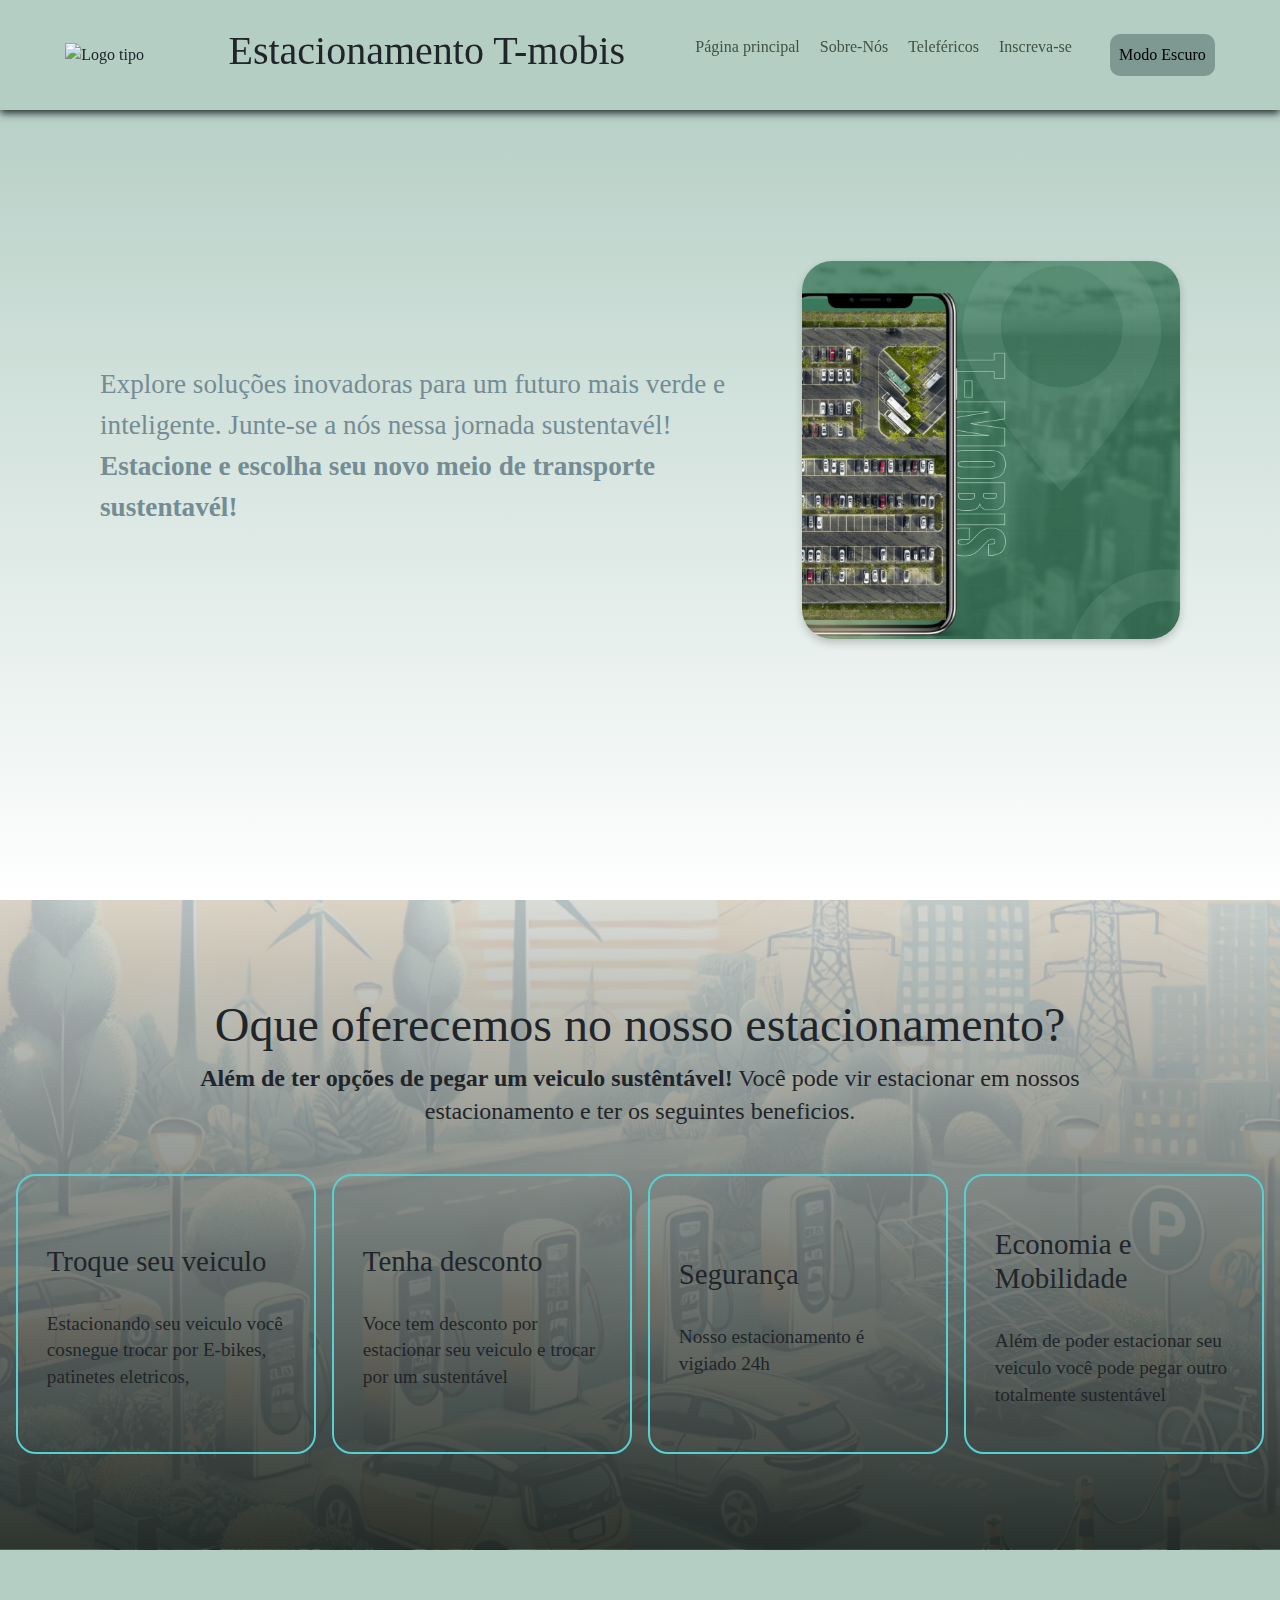
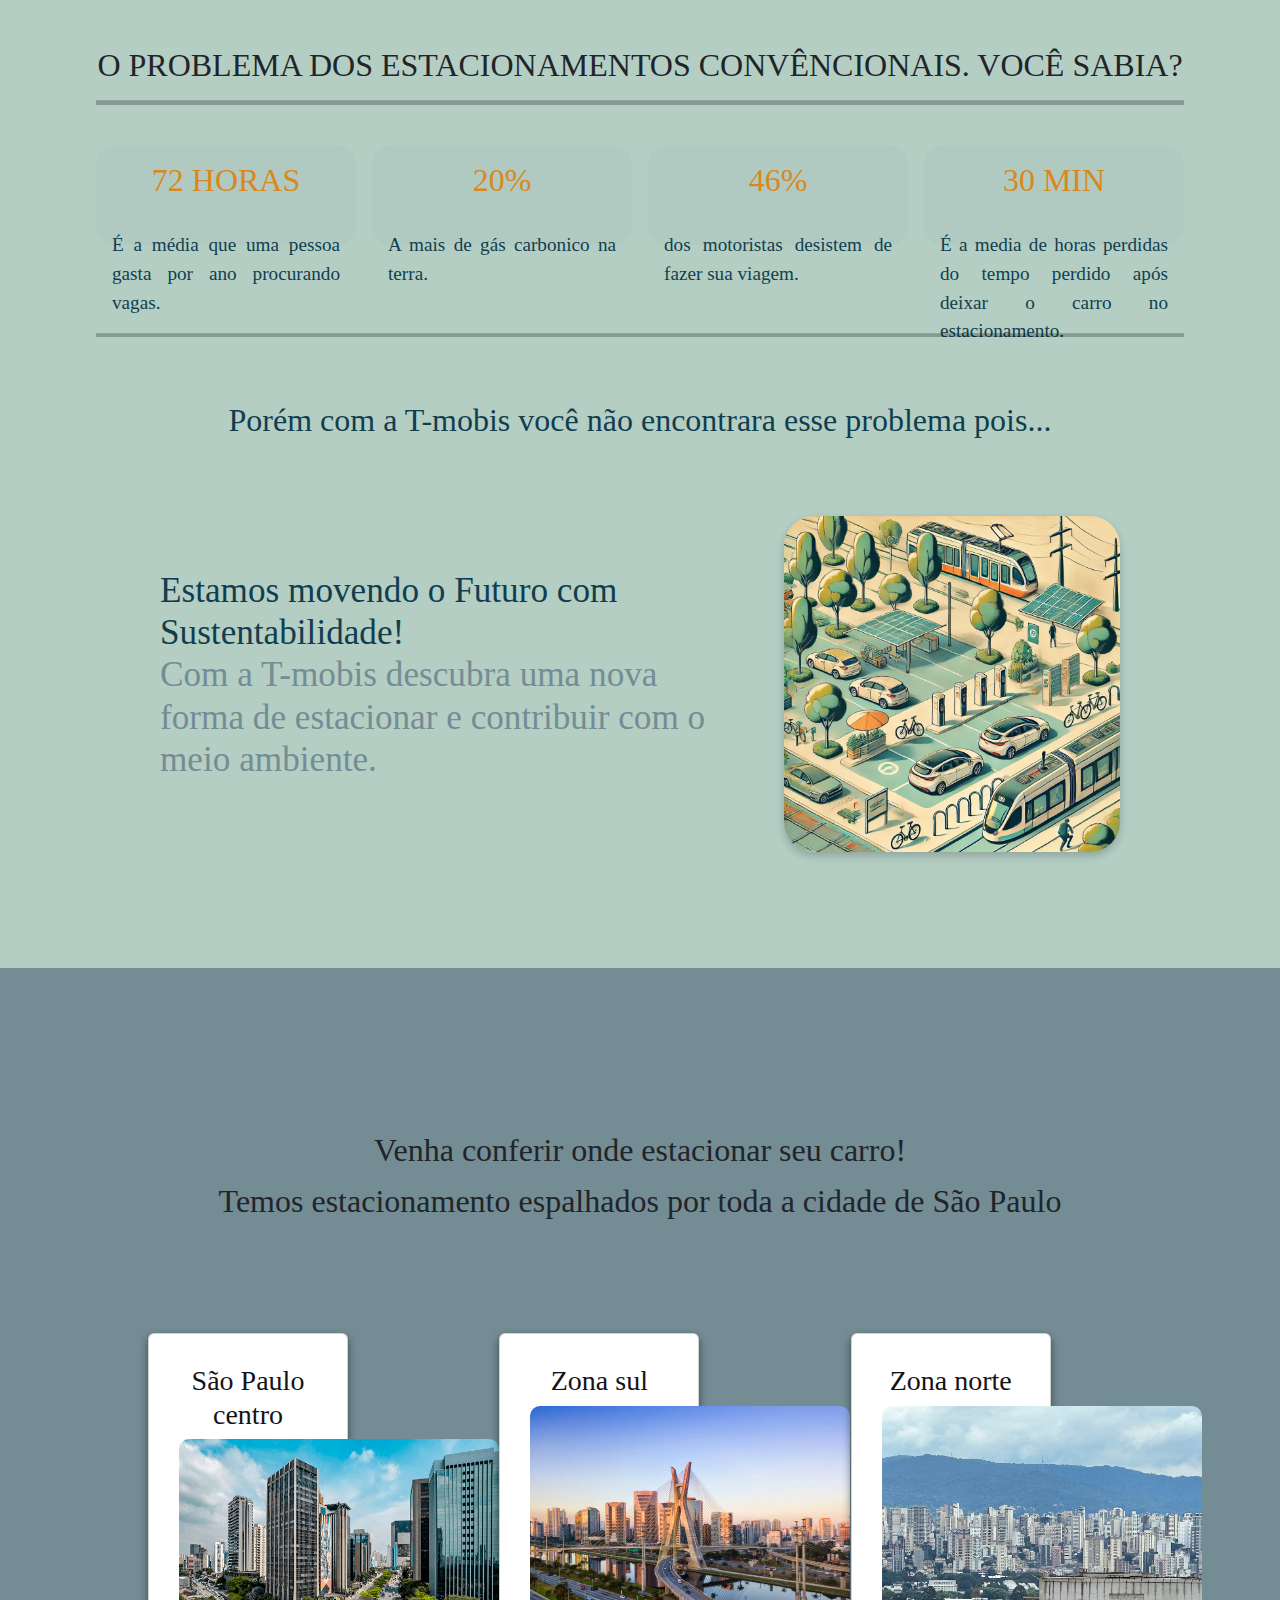
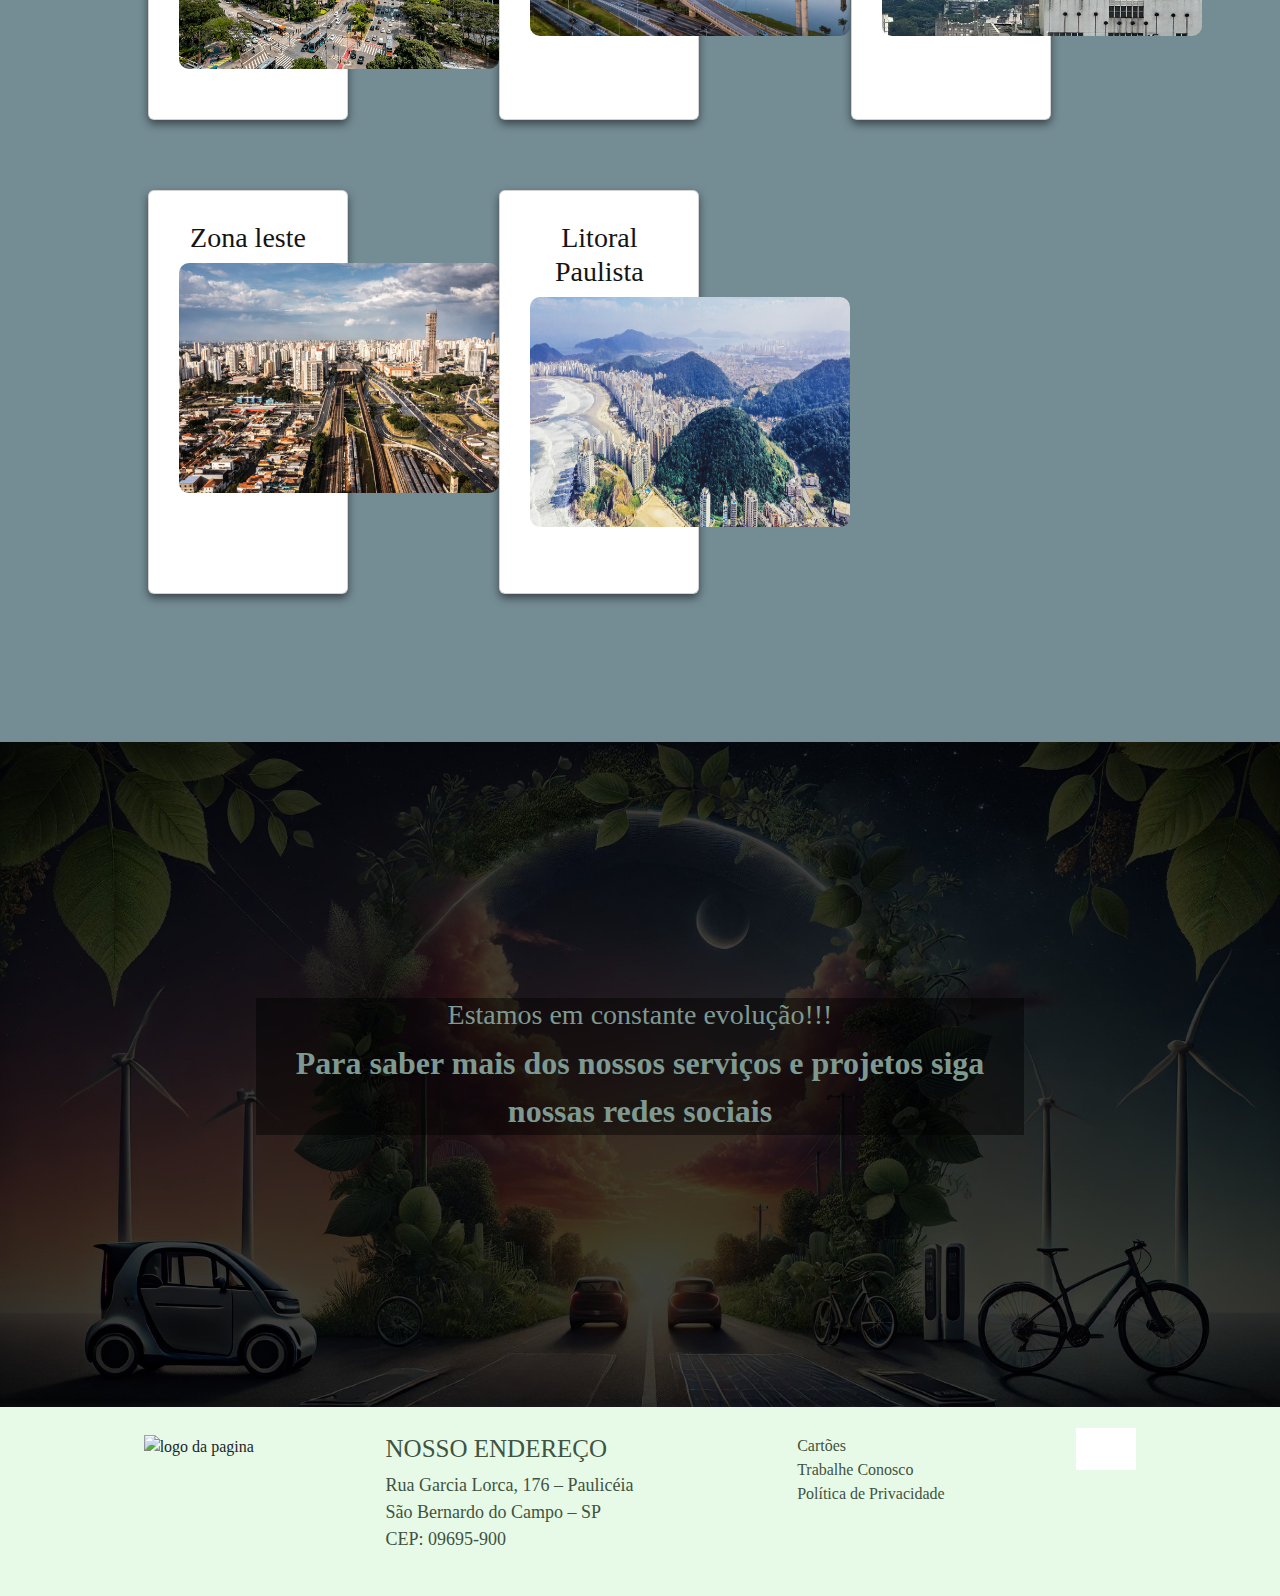
==== commit 9d860128: "Pagina estacionamento finalizada" ====
--- a/Estacionamento/index.html
+++ b/Estacionamento/index.html
@@ -5,47 +5,33 @@
         <meta name="viewport" content="width=device-width, initial-scale=1.0">
         <title>T-mobis|Estacionamento</title>
 
-        <link rel="stylesheet" href="style.css"> <!-- -->
-
-        <script src="https://kit.fontawesome.com/a3908b76ff.js"
-            crossorigin="anonymous"></script>
-
-        <script src="https://unpkg.com/scrollreveal"></script>
-
-        <link rel="stylesheet" href="modoDarck.css">
-
-        <link rel="stylesheet"
-            href="https://cdn.jsdelivr.net/npm/slick-carousel@1.8.1/slick/slick.css">
-        <link rel="stylesheet"
-            href="https://cdn.jsdelivr.net/npm/slick-carousel@1.8.1/slick/slick-theme.css">
-
-        <link
-            href="https://cdn.jsdelivr.net/npm/bootstrap@5.3.3/dist/css/bootstrap.min.css"
-            rel="stylesheet"
-            integrity="sha384-QWTKZyjpPEjISv5WaRU9OFeRpok6YctnYmDr5pNlyT2bRjXh0JMhjY6hW+ALEwIH"
-            crossorigin="anonymous">
-
-
-            <link rel="shortcut icon" href="imagem/ponto-de-onibus.png" type="image/x-icon">
+        <link rel="stylesheet" href="style.css"> <!-- Link do Css -->
+
+        <link rel="stylesheet" href="modoDarck.css"> <!--link do modo escuro-->
+
+        <script src="script.js" defer></script> <!--Link do javaScript-->
 
     </head>
     <body>
 
         <!-- Header criado para colocar a nossa logo e os links de outra pagina -->
-
         <header class="cabeçalho">
 
             <img src="img/logo-transparente.png" alt="Logo tipo">
+            <!--imagem dá logo-->
 
             <h1>Estacionamento T-mobis</h1> <!-- Titulo dá pagina-->
 
             <div> <!-- Div para colocarmos nossas lista-->
                 <nav>
                     <ul>
-                        <li><a href>Página principal</a></li>
-                        <li><a href>Sobre-Nós</a></li>
-                        <li><a href>Contatos</a></li>
-                        <li><a href>Inscreva-se</a></li>
+                        <li><a href="/Pagina01/index.html">Página
+                                principal</a></li>
+                        <li><a href="/Pagina03/index.html">Sobre-Nós</a></li>
+                        <li><a
+                                href="/Teleferico/Index.html">Teleféricos</a></li>
+                        <li><a
+                                href="/Estacionamento/Pagina-formulario/formulario.html">Inscreva-se</a></li>
                         <!-- Aqui vou fazer a parte do formulário de se escrever-->
                     </ul>
                 </nav>
@@ -56,6 +42,8 @@
             <!--Botão do modo escuro-->
 
         </header>
+
+        <!--------------------------------------- Section1 -------------------------------------------->
 
         <main>
 
@@ -74,39 +62,40 @@
                     </div>
 
                     <img src="img/app.jpg" alt="img estacionamento"
-                        class="image" loading="lazy">
-                </div>
-
-            </section>
-
-            <!------------------------------------sessão dois-------------------------------------->
+                        class="image" loading="lazy"> <!-- imagem dá section1-->
+                </div>
+
+            </section>
+
+            <!--------------------------------------- sessão dois -------------------------------------->
             <section class="section2">
-
-                <div class="container-estacionamento" data-aos="fade-up"
-                    data-aos-duration="1000">
+                <!-- Div para guardar as caixas que falam sobre o estacionamento -->
+
+                <div class="container-estacionamento">
+
                     <div class="cabecalho-estacionamento">
-
-                        <div class="text-cabecalho-estacionamento"
-                            data-aos="fade-up"
-                            data-aos-delay="200" data-aos-duration="1000">
+                        <div class="text-cabecalho-estacionamento">
+                            <!-- Aqui é o texto que fica em  cima antes dás caixas que falam sobre os benefícios do estacioanmento  -->
+
                             <h2>Oque oferecemos no nosso estacionamento?</h2>
-                            <p> <strong>Além de ter opções de pegar um veiculo sustêntável!</strong> Você pode vir estacionar em nossos estacionamento
+                            <p> <strong>Além de ter opções de pegar um veiculo
+                                    sustêntável!</strong> Você pode vir
+                                estacionar em nossos estacionamento
                                 e ter os seguintes beneficios.</p>
                         </div>
                     </div>
-
+                    <!-- Div que vai guarda todo o conjunto dás caixa -->
                     <div class="conteudo-estacionamento">
-                        <div class="box-estacionamento" data-aos="fade-up"
-                            data-aos-delay="300" data-aos-duration="1000">
+                        <div class="box-estacionamento">
 
                             <i class="fa-solid fa-repeat"></i>
+                            <!--Icones do fontalsome-->
                             <h3>Troque seu veiculo</h3>
                             <p>Estacionando seu veiculo você cosnegue trocar por
                                 E-bikes,
                                 patinetes eletricos, </p>
                         </div>
-                        <div class="box-estacionamento" data-aos="fade-up"
-                            data-aos-delay="400" data-aos-duration="1000">
+                        <div class="box-estacionamento">
 
                             <i class="fa-solid fa-wallet"></i>
                             <h3>Tenha desconto</h3>
@@ -114,16 +103,14 @@
                                 trocar por um sustentável</p>
                         </div>
 
-                        <div class="box-estacionamento" data-aos="fade-up"
-                            data-aos-delay="500" data-aos-duration="1000">
+                        <div class="box-estacionamento">
 
                             <i class="fa-solid fa-shield-halved"></i>
                             <h3>Segurança</h3>
                             <p>Nosso estacionamento é vigiado 24h</p>
                         </div>
 
-                        <div class="box-estacionamento" data-aos="fade-up"
-                            data-aos-delay="600" data-aos-duration="1000">
+                        <div class="box-estacionamento">
 
                             <i class="fa-solid fa-lightbulb"></i>
                             <h3>Economia e Mobilidade</h3>
@@ -134,23 +121,25 @@
                     </div>
                 </div>
 
-                <!-- Aindo vou fazer a separação com uma imagem em cima e outra em baixo como se fossem margens com a propria imagem -->
-            </section>
-
+            </section>
+            <!---------------------------------------- Inicio sessão 3 ----------------------------------->
             <section class="section3">
+
+                <!-- Aqui fica div que vai guarda o os problemas do estacionamento -->
                 <div class="problemas">
-
                     <div class="cabeçalho-problemas">
-                        <h2>O PROBLEMA DOS ESTACIONAMENTOS CONVÊNCIONAIS- VOCÊ
+                        <h2>O PROBLEMA DOS ESTACIONAMENTOS CONVÊNCIONAIS. VOCÊ
                             SABIA?</h2>
                         <p></p>
                         <hr class="linha-separaçao">
+                        <!--Fiz uma linha para separar-->
                     </div>
                     <br>
 
                     <div class="container-problemas">
+                        <!-- Container problemas onde vai guardas as iformações  -->
                         <div class="box-problemas">
-
+                            <!-- box-problemas onde vai ficar cada tópico  -->
                             <h2 class="titulo-problemas">72 HORAS</h2>
                             <p>É a média que uma pessoa gasta por ano procurando
                                 vagas.</p>
@@ -180,8 +169,10 @@
                     </div>
                     <br><br><br>
                     <hr class="linha-separaçao">
-                    <br>
-                    <br>
+                    <!--Fiz outra linha de sseparação -->
+                    <br>
+                    <br>
+                    <!-- Na mesma div fiz uma pequena introdução -->
 
                     <h2 class="introdução-soluçao">Porém com a T-mobis você não
                         encontrara esse problema pois...</h2>
@@ -189,16 +180,19 @@
                     <br>
 
                     <div class="complemento-soluçao"> <!--div-introduçaõ-->
-                        <div class="text-soluçao"> <!--text-->
+                        <div class="text-soluçao">
+                            <!--texto que fica ao lado dá imagem-->
                             <h3>Estamos movendo o Futuro com
                                 Sustentabilidade!</h>
 
-                            <!-- Aqui vai ser o texto dando uma pequena introdução sobre o estacionamento -->
+                            <!-- Aqui vai ser o texto dando uma pequena introdução sobre o -->
                             <p>Com a T-mobis descubra uma nova forma de
                                 estacionar e contribuir com o meio ambiente.
                             </p>
 
                         </div>
+
+                        <!-- imagem que fica no lado direto dá section 3 -->
                         <img src="img/img transport.jpg.webp"
                             alt="img estacionamento"
                             class="image-soluçao" loading="lazy">
@@ -207,16 +201,20 @@
                 </div>
             </section>
 
+             <!---------------------------------------- Inicio sessão 4 ----------------------------------->
+
             <section class="section4">
-
+                <!-- Texto que fica em cima do carrosel -->
                 <div class="txt-cards">
                     <h2>Venha conferir onde estacionar seu carro!</h2>
                     <p>Temos estacionamento espalhados por toda a cidade de São
                         Paulo </p>
                 </div>
                 <br><br><br>
+                <!--Aqui tem 3 br para separar o texto dás caixas-->
                 <div class="carousel">
 
+                    <!-- Div que guarda o carrosel -->
                     <div class="card">
                         <h3>São Paulo centro</h3>
                         <img src="img/img-centroSp.png"
@@ -250,9 +248,12 @@
                         <p></p>
                     </div>
                 </div>
+
+                <!-- Fim do carrosel  -->
             </section>
 
             <section class="section5">
+                <!-- Ultima parte -->
                 <div class="txt-section5">
                     <h3>Estamos em constante evolução!!!</h3>
                     <p>Para saber mais dos nossos serviços e projetos siga
@@ -266,21 +267,15 @@
             <!--  Criamos uma Div (caixa) para aguardar e diferenciar a logo (img) do restante do rodapé-->
 
             <div class="div-logo-footer">
-
-                <div>
-                    <img src="img/logo-transparente.png" alt="logo da pagina">
-                </div>
-
+                    <img src="img/logo-transparente.png" alt="logo da pagina"> <!--Imagem dá nossa logo-->
             </div>
 
             <!-- Criamos uma Div (caixa) para aguardar e diferenciar o Subtítulo e parágrafo -->
             <div>
-                <!-- (h3) Subtítulo -->
-                <h3>NOSSO ENDEREÇO</h3>
-                <!-- (p) Parágrafo -->
+                <h3>NOSSO ENDEREÇO</h3>   <!-- (h3) Subtítulo -->
                 <p>Rua Garcia Lorca, 176 – Paulicéia <br>
                     São Bernardo do Campo – SP <br>
-                    CEP: 09695-900</p>
+                    CEP: 09695-900</p>   <!-- (p) Parágrafo -->
             </div>
 
             <!-- Criamos uma Div (caixa) para aguardar e diferenciar as listas não ordenadas do rodapé -->
@@ -302,36 +297,63 @@
                 </nav>
             </div>
 
-            <!-- Criamos uma Div (caixa) para aguardar e diferenciar os ícones -->
+            <!-- Criei uma div para colocar os ícones do font wasome -->
             <div class="div-sociais">
 
-                <i class="fa-brands fa-instagram"></i>
+                <i class="fa-brands fa-instagram"></i> 
                 <i class="fa-brands fa-whatsapp"></i>
                 <i class="fa-brands fa-facebook-f"></i>
 
             </div>
 
         </footer>
-        <script src="script.js" defer></script>
-
-        <script
-            src="https://unpkg.com/typed.js@2.1.0/dist/typed.umd.js"></script>
+
+        <!--------- Dá qui em diante vão ser os scripts dás bibliotecas usadas no site ------------->
+
+        <script src="https://unpkg.com/typed.js@2.1.0/dist/typed.umd.js"></script>
+
+        <!--------------------------Funcionalidades do carrosel-------------------------------->
 
         <script src="https://code.jquery.com/jquery-3.6.0.min.js"></script>
         <!-- Inclui o javasScript do slick carousel, que controla a funcionalidade do carousel, que controla a duncionalidade do carrossel -->
-        <script
-            src="https://cdn.jsdelivr.net/npm/slick-carousel@1.8.1/slick/slick.min.js"></script>
+        <script src="https://cdn.jsdelivr.net/npm/slick-carousel@1.8.1/slick/slick.min.js"></script>
         <!-- link cdn do java script do slick, essencial para incializar e consigurar o carrossel -->
 
+        <link rel="stylesheet" href="https://cdn.jsdelivr.net/npm/slick-carousel@1.8.1/slick/slick.css">
+
+        <link rel="stylesheet" href="https://cdn.jsdelivr.net/npm/slick-carousel@1.8.1/slick/slick-theme css">
+
+        <!------------------Script para incluir a funcionalidade de libras--------------------->
+
+        <div vw class="enabled">
+            <div vw-access-button class="active"></div>
+            <div vw-plugin-wrapper>
+                <div class="vw-plugin-top-wrapper"></div>
+            </div>
+        </div>
+        <script src="https://vlibras.gov.br/app/vlibras-plugin.js"></script>
         <script>
             new window.VLibras.Widget('https://vlibras.gov.br/app');
           </script>
-       
-
+
+        <!--------------------------- Biblioteca dá responsividade ------------->
+        <link
+            href="https://cdn.jsdelivr.net/npm/bootstrap@5.3.3/dist/css/bootstrap.min.css"
+            rel="stylesheet"
+            integrity="sha384-QWTKZyjpPEjISv5WaRU9OFeRpok6YctnYmDr5pNlyT2bRjXh0JMhjY6hW+ALEwIH"
+            crossorigin="anonymous">
+
+        <link rel="shortcut icon" href="imagem/ponto-de-onibus.png"
+            type="image/x-icon">
+
+        <!------------------------Script do fonte walsome ---------------------------------->
+        <script src="https://kit.fontawesome.com/a3908b76ff.js"
+            crossorigin="anonymous"></script>
+
+        <!-- <script src="https://unpkg.com/scrollreveal"></script> -->
     </body>
 
 </html>
-
 <!-- IDEIAS PARA FAZER -->
 
 <!-- Use o font walsome -->
--- a/Estacionamento/style.css
+++ b/Estacionamento/style.css
@@ -7,6 +7,7 @@
     /*remover os marcadores de listas da <ul> */
     font-family: "Noto Serif", serif;
     /*Fonte da letra (Google fontes)*/
+    /* width: 100%; */
 }
 
 header {
@@ -66,7 +67,8 @@
 
 #Btn-modoEscuro
 {
-    border-radius: 15px;
+    padding: 9px;
+    border-radius: 10px;
     background-color:#7e9991;
     align-items: end;
     border:black;
@@ -79,365 +81,323 @@
 }
 /* ----------------------------------Estilização da sessão1---------------------------------------------- */
 
-.section1
-{
-    padding: 4rem;
-    /* width: 100%; */
-    background: linear-gradient(180deg,  #b4cec4 8.33%, rgba(244, 200, 175, 0) 100%);
-    height: 100vh;
-    position: relative;
-    display: flex;
-    /* overflow: hidden; */
+.section1 {
+    padding: 5rem; /* Adiciona um espaçamento interno grande ao redor do conteúdo da seção. */
+    width: 100%; /* Faz com que a seção ocupe toda a largura disponível da tela. */
+    background: linear-gradient(180deg, #b4cec4 8.33%, rgba(244, 200, 175, 0) 100%);
+    /* Aplica um gradiente de cor que vai de #b4cec4 para transparente, dando um efeito suave. */
+    height: 100vh; /* Define a altura da seção como 100% da altura da janela de visualização. */
+    position: relative; /* Define a posição como relativa, permitindo posicionamentos internos se necessário. */
+    display: flex; /* Ativa o layout flexível para organizar os elementos internos. */
+    overflow: hidden; /* Garante que conteúdos que ultrapassem os limites da seção não sejam exibidos. */
 }
 
 .div-introducao {
-    display: flex;
-    align-items: center;
-    justify-content: space-between;
-    max-width: 1200px;
-    margin: 0 auto;
-    padding: 20px;
+    display: flex; /* Usa flexbox para organizar os itens da introdução. */
+    align-items: center; /* Alinha os itens verticalmente no centro. */
+    justify-content: space-between; /* Espaça os elementos igualmente entre si. */
+    max-width: 1200px; /* Limita a largura máxima para 1200px, mesmo em telas maiores. */
+    margin: 0 auto; /* Centraliza o elemento horizontalmente na tela. */
+    padding: 20px; /* Adiciona um espaçamento interno ao redor do conteúdo. */
 }
 
 /* Estilo para o texto */
 .text {
-    flex: 1;
-    margin-right: 20px;
+    flex: 1; /* Permite que o texto ocupe o espaço disponível proporcionalmente. */
+    margin-right: 20px; /* Adiciona um espaçamento entre o texto e o próximo elemento. */
 }
 
 .text h1 {
-    font-size: 2.3em;
-    color: #113e4e; /* Use uma das suas cores da paleta */
+    font-size: 2.3em; /* Define um tamanho grande para o título principal. */
+    color: #113e4e; /* Usa uma cor da paleta de cores definida no projeto. */
 }
 
 .text p {
-    font-size: 1.7em;
-    color: #748c94;
+    font-size: 1.7em; /* Define um tamanho grande e legível para o parágrafo. */
+    color: #748c94; /* Define uma cor secundária para o texto, criando contraste suave. */
 }
 
 /* Estilo para a imagem */
 .image {
-    flex: 1;
-    max-width: 35%;
-    border-radius: 32px; /* Deixa as bordas arredondadas */
-    box-shadow: 0 4px 8px rgba(0, 0, 0, 0.2); /* Sombra para destacar a imagem */
-}
-
-/* --------------------------------- Estilização seção dois -------------------------------- */
-.section2
-{
-    /* width: 100%; */
-    padding: 6rem 1rem;
-    display: flex;
-    align-items: center;
-    justify-content: center;
-    /*background-color: rgba(244, 200, 175, 0);*/
-
+    flex: 1; /* Permite que a imagem ocupe o espaço disponível proporcionalmente. */
+    max-width: 35%; /* Limita a largura máxima da imagem a 35% do espaço do container. */
+    border-radius: 30px; /* Deixa as bordas da imagem arredondadas. */
+    box-shadow: 0 4px 8px rgba(0, 0, 0, 0.2); /* Aplica uma sombra para dar profundidade à imagem. */
+}
+
+/* --------------------------------- Estilização seção dois -----------------------------------*/
+
+.section2 {
+    padding: 6rem 1rem; /* Espaçamento interno na seção. */
+    display: flex; /* Layout flexível. */
+    align-items: center; /* Centraliza itens verticalmente. */
+    justify-content: center; /* Centraliza itens horizontalmente. */
     background: 
-    linear-gradient(to bottom,rgba(211, 215, 216, 0.833), rgba(35, 42, 39, 0.948)), /* Degradê */
-    url('img/img\ estacionamneto.webp'); /* Imagem de fundo */
-background-size: cover; /* Ajusta a imagem para cobrir o contêiner */
-background-position: center; /* Centraliza a imagem */
-background-repeat: no-repeat; /* Não repete a imagem */
-}
-.container-estacionamento
-{
-    width: 100%;
-    display: flex;
-    flex-direction: column;
-    align-items: center;
-    justify-content: space-between;
-}
-
-.cabecalho-estacionamento
-{
-    width: 100%;
-    text-align: center;
-    margin-bottom: 1.8rem;
-    color: var(--color-white);
-    display: flex;
-    align-items: center;
-    justify-content: center;
-}
-
-.text-cabecalho-estacionamento h2
-{
-    font-family: var(--font-grande);
-    font-size: 3rem;
-}
-.text-cabecalho-estacionamento p
-{
-    font-size: 1.5rem;
-    color: var(--color-gray2);
-    font-weight: 500;
-    line-height: 1.4;
-    max-width: 900px;
-}
-
-.conteudo-estacionamento
-{
-    display: grid;
-    gap: 1rem;
-    width: 100%
-}
-
-.box-estacionamento
-{
-    border: 2px solid hsl(181, 58%, 58%);
-    border-radius: 20px;
-    color: var(--color-white);
-    display: flex;
-    flex-direction: column;
-    justify-content: center;
-    height: 280px;
-    padding: 1.8rem;
-    gap: 1.5rem;
-}
-
-.box-estacionamento i 
-{
-    font-size: 2.8rem;
-    color: var(--color-white);
-}
-
-.box-estacionamento p 
-{   color: var(--color-gray2);
-    font-size: 1.2rem;
-    font-weight: 500;
-    line-height: 1.4;
-}
-
-.box-estacionamento h3
-{
-    font-size: 1.8rem;
+        linear-gradient(to bottom, rgba(211, 215, 216, 0.833), rgba(35, 42, 39, 0.948)), 
+        url('img/img\ estacionamneto.webp'); /* Combina gradiente e imagem de fundo. */
+    background-size: cover; /* Imagem ajustada para cobrir a área. */
+    background-position: center; /* Centraliza a imagem. */
+    background-repeat: no-repeat; /* Evita repetição da imagem. */
+}
+
+.container-estacionamento {
+    width: 100%; /* Ocupa a largura total. */
+    display: flex; /* Layout flexível. */
+    flex-direction: column; /* Itens empilhados verticalmente. */
+    align-items: center; /* Centraliza horizontalmente. */
+    justify-content: space-between; /* Espaçamento igual entre os itens. */
+}
+
+.cabecalho-estacionamento {
+    width: 100%; /* Ocupa a largura total. */
+    text-align: center; /* Centraliza texto. */
+    margin-bottom: 1.8rem; /* Espaço abaixo. */
+    color: var(--color-white); /* Cor branca personalizada. */
+    display: flex; /* Layout flexível. */
+    align-items: center; /* Centraliza verticalmente. */
+    justify-content: center; /* Centraliza horizontalmente. */
+}
+
+.text-cabecalho-estacionamento h2 {
+    font-family: var(--font-grande); /* Fonte personalizada. */
+    font-size: 3rem; /* Tamanho grande para o título. */
+}
+
+.text-cabecalho-estacionamento p {
+    font-size: 1.5rem; /* Texto legível. */
+    color: var(--color-gray2); /* Cor cinza personalizada. */
+    font-weight: 500; /* Peso médio. */
+    line-height: 1.4; /* Espaçamento entre linhas. */
+    max-width: 900px; /* Limita a largura. */
+}
+
+.conteudo-estacionamento {
+    display: grid; /* Layout em grade. */
+    gap: 1rem; /* Espaçamento entre os itens. */
+    width: 100%; /* Ocupa a largura total. */
+}
+
+.box-estacionamento {
+    border: 2px solid hsl(181, 58%, 58%); /* Borda com tom de verde. */
+    border-radius: 20px; /* Bordas arredondadas. */
+    color: var(--color-white); /* Texto branco. */
+    display: flex; /* Layout flexível. */
+    flex-direction: column; /* Itens empilhados verticalmente. */
+    justify-content: center; /* Centraliza verticalmente. */
+    height: 280px; /* Altura fixa. */
+    padding: 1.8rem; /* Espaçamento interno. */
+    gap: 1.5rem; /* Espaço entre elementos internos. */
+}
+
+.box-estacionamento i {
+    font-size: 2.8rem; /* Ícone grande. */
+    color: var(--color-white); /* Cor branca para o ícone. */
+}
+
+.box-estacionamento p {
+    color: var(--color-gray2); /* Cor cinza para o texto. */
+    font-size: 1.2rem; /* Tamanho pequeno e legível. */
+    font-weight: 500; /* Peso médio. */
+    line-height: 1.4; /* Espaçamento entre linhas. */
+}
+
+.box-estacionamento h3 {
+    font-size: 1.8rem; /* Tamanho do subtítulo. */
 }
 
 @media (min-width: 600px) {
     .conteudo-estacionamento {
-        grid-template-columns: repeat(2, 1fr);
+        grid-template-columns: repeat(2, 1fr); /* Duas colunas para telas médias. */
     }
 }
 
 @media (min-width: 900px) {
     .conteudo-estacionamento {
-        grid-template-columns: repeat(4, 1fr);
+        grid-template-columns: repeat(4, 1fr); /* Quatro colunas para telas grandes. */
     }
 }
 
 /* ----------------------------Estilização Sessão três-----------------------------------------  */
 
-
-.section3
-{
-    padding: 6rem;
-    display: flex;
-    align-items: center;
-    justify-content: center;
-    background-color:#b4cec4 ;    
-}
-.container-problemas
-{
-    display: flex;
-    gap: 1rem;
-    width: 100%
-}
-
- .cabeçalho-problemas p
-{
-    font-size: 1.5rem;
-    color: var(--color-gray2);
-    font-weight: 500;
-    line-height: 1.4;
-    max-width: 900px;
-}
-
-.cabeçalho-problemas h2
-{
-    text-align: center;
-    font-family: var(--font-grande);
-    font-size: 2rem;
-    
-}
-
-.box-problemas
-{
-    border-radius: 20px;
-    color: var(--color-white);
-    display: flex;
-    flex-direction: column;
-    height: 100px;
-    padding: 1rem;
-    gap: 1.5rem;
-    align-items: center;
-    justify-content: space-between;
-    width: 100%;
-    background-color: #113e4e05;
-}
-
-.box-problemas:hover
-{
-    background: linear-gradient( rgba(12, 12, 12, 0.234), rgba(255, 254, 254, 0.338));
-    transition: 3s 0.8ms;
-}
-
-.box-problemas p
-{
-    font-weight: 300;
-    font-size: 1.2em;
-    color: #113e4e;
-    text-align: justify;
-}
-
-
-.box-problemas h2
-{
-    color:#d9881e ;
-}
-
-.linha-separaçao
-{
-    justify-content: space-around;
-    background-color: black;
-    padding: 1.8px;   
-}
-/*--------------------------------------segunda parte da sessão dois------------------------------- */
-.complemento-soluçao
-{
-    display: flex;
-    align-items: center;
-    justify-content: space-between;
-    max-width: 1000px;
-    margin: 0 auto;
-    padding: 20px;
-}
-
-.text-soluçao
- {
-    flex: 1;
-    margin-right: 38px;
-}
-
-.text-soluçao h3
-{
-    font-size: 2.2em;
-    color: #113e4e; /* Use uma das suas cores da paleta */
-}
-
-.text-soluçao p 
-{
-    font-size: 1em;
-    color: #748c94;
-}
-
-.introdução-soluçao
-{
-    text-align: center;
-    font-family: var(--font-grande);
-    font-size: 2rem;
-    color:#113e4e;
-    border-color: #113e4e;
-}
-
-.image-soluçao
-{
-    flex: 1;
-    max-width: 35%;
-    border-radius: 40px; /* Deixa as bordas arredondadas */
-    box-shadow: 0 4px 8px rgba(0, 0, 0, 0.2); /* Sombra para destacar a imagem */
-}
-
+.section3 {
+    padding: 6rem; /* Espaçamento interno na seção. */
+    display: flex; /* Layout flexível. */
+    align-items: center; /* Centraliza itens verticalmente. */
+    justify-content: center; /* Centraliza itens horizontalmente. */
+    background-color: #b4cec4; /* Cor de fundo suave. */
+}
+
+.container-problemas {
+    display: flex; /* Layout flexível. */
+    gap: 1rem; /* Espaço entre os itens. */
+    width: 100%; /* Ocupa a largura total. */
+}
+
+.cabeçalho-problemas p {
+    font-size: 1.5rem; /* Tamanho de texto médio. */
+    color: var(--color-gray2); /* Cor cinza personalizada. */
+    font-weight: 500; /* Peso médio. */
+    line-height: 1.4; /* Espaçamento entre linhas. */
+    max-width: 900px; /* Limita a largura do texto. */
+}
+
+.cabeçalho-problemas h2 {
+    text-align: center; /* Centraliza o título. */
+    font-family: var(--font-grande); /* Fonte personalizada. */
+    font-size: 2rem; /* Tamanho de fonte maior para o título. */
+}
+
+.box-problemas {
+    border-radius: 20px; /* Bordas arredondadas. */
+    color: var(--color-white); /* Texto branco. */
+    display: flex; /* Layout flexível. */
+    flex-direction: column; /* Itens empilhados verticalmente. */
+    height: 100px; /* Altura fixa para as caixas. */
+    padding: 1rem; /* Espaçamento interno. */
+    gap: 1.5rem; /* Espaço entre elementos internos. */
+    align-items: center; /* Centraliza os itens horizontalmente. */
+    justify-content: space-between; /* Espaça os itens igualmente. */
+    width: 100%; /* Ocupa a largura total. */
+    background-color: #113e4e05; /* Fundo leve e transparente. */
+}
+
+.box-problemas:hover {
+    background: linear-gradient( rgba(12, 12, 12, 0.234), rgba(255, 254, 254, 0.338)); /* Efeito de transição ao passar o mouse. */
+    transition: 3s 0.8ms; /* Transição suave do efeito. */
+}
+
+.box-problemas p {
+    font-weight: 300; /* Peso leve. */
+    font-size: 1.2em; /* Tamanho de texto maior. */
+    color: #113e4e; /* Cor azulada para o texto. */
+    text-align: justify; /* Justifica o texto. */
+}
+
+.box-problemas h2 {
+    color: #d9881e; /* Cor dourada para o título. */
+}
+
+.linha-separaçao {
+    justify-content: space-around; /* Distribui o espaço entre os itens. */
+    background-color: black; /* Cor de fundo preta para separação. */
+    padding: 1.8px; /* Espaço interno pequeno para a linha. */
+}
+
+/* Segunda parte da seção */
+.complemento-soluçao {
+    display: flex; /* Layout flexível. */
+    align-items: center; /* Centraliza verticalmente. */
+    justify-content: space-between; /* Espaça os itens horizontalmente. */
+    max-width: 1000px; /* Largura máxima para centralizar. */
+    margin: 0 auto; /* Centraliza o conteúdo. */
+    padding: 20px; /* Espaçamento interno. */
+}
+
+.text-soluçao {
+    flex: 1; /* Ocupa o espaço disponível. */
+    margin-right: 38px; /* Espaço à direita do texto. */
+}
+
+.text-soluçao h3 {
+    font-size: 2.2em; /* Tamanho do título maior. */
+    color: #113e4e; /* Cor azul para o título. */
+}
+
+.text-soluçao p {
+    font-size: 1em; /* Tamanho de texto médio. */
+    color: #748c94; /* Cor cinza azulada para o texto. */
+}
+
+.introdução-soluçao {
+    text-align: center; /* Centraliza o texto. */
+    font-family: var(--font-grande); /* Fonte personalizada. */
+    font-size: 2rem; /* Tamanho do título. */
+    color: #113e4e; /* Cor azul. */
+    border-color: #113e4e; /* Cor da borda azul. */
+}
+
+.image-soluçao {
+    flex: 1; /* Ocupa o espaço disponível. */
+    max-width: 35%; /* Limita a largura da imagem. */
+    border-radius: 30px; /* Bordas arredondadas para a imagem. */
+    box-shadow: 0 4px 8px rgba(0, 0, 0, 0.2); /* Sombra suave para destacar a imagem. */
+}
 
 /* --------------------------------Estilização sessão quatro---------------------------------------- */
 
-.section4
-{
-    padding: 10rem;
-    justify-content: space-around;
-    background-size: cover;
-    background-position: center;
-    background-color: #748c94;
-   
-}
-
-.card 
-{
-    background-color: #040b0ebd;
-    border: solid rgb(7, 7, 7);
-    padding: 30px;
-    width: 200px;
-    height: 200px;
-    text-align: center;
-    border-radius: 20px;
-    margin: 20px;
-    transition: transform 0.4s ease-in-out;
-    box-shadow: 0 4px 8px rgba (0, 0, 0, 0.5);
-
-    /* background-color: #ecf0f1;
-    border-radius: 8px;
-    padding: 20px;
-    text-align: center;
-    box-shadow: 0 4px 8px rgba(0, 0, 0, 0.1);
-    transition: transform 0.3s ease-in-out; */
- 
-}
-
-.card img
-{
-    width: 240px;
-    height: 200px;
-    border-radius: 10px;
-    margin-bottom: 20px;
+.section4 {
+    padding: 8rem; /* Espaçamento interno generoso. */
+    justify-content: space-around; /* Distribui itens com espaçamento igual entre eles. */
+    background-size: cover; /* Ajusta o fundo para cobrir a seção inteira. */
+    background-position: center; /* Centraliza a imagem de fundo. */
+    background-color: #748c94; /* Cor de fundo cinza azulada. */
+}
+
+.card {
+    background-color: #040b0ebd; /* Fundo semi-transparente escuro. */
+    border: solid rgb(7, 7, 7); /* Borda sólida preta. */
+    padding: 30px; /* Espaçamento interno. */
+    width: 200px; /* Largura fixa para o card. */
+    height: 200px; /* Altura fixa para o card. */
+    text-align: center; /* Centraliza o conteúdo do card. */
+    border-radius: 20px; /* Bordas arredondadas. */
+    margin: 20px; /* Espaço ao redor do card. */
+    transition: transform 0.4s ease-in-out; /* Animação suave ao interagir. */
+    box-shadow: 0 4px 8px rgba(0, 0, 0, 0.5); /* Sombra para destacar o card. */
+}
+
+.card img {
+    width: 320px; /* Largura da imagem. */
+    height: 230px; /* Altura da imagem. */
+    border-radius: 10px; /* Bordas arredondadas para a imagem. */
+    margin-bottom: 20px; /* Espaço inferior. */
 }
 
 .card p {
-    font-size: 7px;
-    color: #ffffff;
+    font-size: 7px; /* Texto pequeno para descrição. */
+    color: #ffffff; /* Texto branco. */
 }
 
 .card h3 {
-    color: rgb(20, 20, 20);
-}
-
-.carousel
-{
-    display: grid;
-    grid-template-columns: repeat(auto-fill, minmax(300px, 1fr));
-    gap: 30px;
-}
-
-/* .img-cidades
-{
-    max-width: 100%;
-    height: 200%;
-    border-radius: 10px;
-    margin-bottom: 20px;
-   
-} */
-
-
-.txt-cards
-{
-text-align: center;
-margin-top: 2.2rem;
-font-size: 2rem;
+    color: rgb(20, 20, 20); /* Cor escura para o título. */
+}
+
+.carousel {
+    display: grid; /* Layout baseado em grade. */
+    grid-template-columns: repeat(auto-fill, minmax(300px, 1fr)); /* Colunas flexíveis com largura mínima de 300px. */
+    gap: 30px; /* Espaçamento entre os itens. */
+}
+
+.txt-cards {
+    text-align: center; /* Centraliza o texto. */
+    margin-top: 2.2rem; /* Espaço acima do texto. */
+    font-size: 2rem; /* Tamanho maior para o texto principal. */
 }
 
 /* -------------------------------Estilização da section5---------------------------------------------- */
 
 .section5
 {
+    /* img de fundo */
     background-image: url(img/img-ceuSutentavel.jpg);
+    /* comando para não repetir img */
     background-repeat: no-repeat;
+    /* posição dá imagem */
     background-position: center;
+    /* largura dá section */
     padding: 16rem;
+    /* tamanho fundo */
     background-size: cover;
 
 }
 
 .txt-section5
 {
+    /* justificando conteudo */
     justify-content: center;
+    /* centralizando o texto */
     text-align: center;
+    /* cor de fundo */
     background-color: rgba(0, 0, 0, 0.455);
 }
 
@@ -450,8 +410,11 @@
 
 .txt-section5
 {
+    /* Cor dá letra */
     color:#7e9991;
+    /* tamanho dá fonte */
     font-size: 2rem;
+    /* peso dá fonte */
     font-weight: 600;
 }
 
@@ -472,7 +435,7 @@
 }
 
 /*Estilizando a logo do Footer*/
-footer .div-logo-footer img {
+footer img {
     width: 125px;
     /*Largura da imagem*/
     height: auto;
--- a/Estacionamento/modoDarck.css
+++ b/Estacionamento/modoDarck.css
@@ -11,7 +11,7 @@
 Color3  #0b2a36 (azul escuro intensificado).
 Color4  #4a5a60 (cinza mais escuro).
 Color5 (azul claro): #b4cec4  */
-
+/* -------------------------Estilização dá sessão header --------------------------------------------*/
 body.dark-mode header {
     background-color: #07171e;
     box-shadow: 0 0.21rem 0.5rem rgba(0, 0, 0, 0.8);
@@ -54,6 +54,8 @@
     transition: 0.5s;
 }
 
+/* -------------------------Estilização dá sessão 2 (section2)--------------------------------------------*/
+
 body.dark-mode .section2 
 {
     /* background: linear-gradient(to bottom, #0b2a36, var(--color-primary)); */
@@ -90,6 +92,9 @@
 {
 color:#ff9800;
 }
+
+/* -------------------------Estilização dá sessão 3 (section3)--------------------------------------------*/
+
 body.dark-mode .section3 {
     background-color:  #07171e ;
     transition: 0.5s;
@@ -130,6 +135,8 @@
     color:#ffffff;
 }
 
+/* -------------------------Estilização dá sessão 4 (section4)--------------------------------------------*/
+
 body.dark-mode .section4
 {
     background-color: #14181a;
@@ -137,6 +144,11 @@
 }
 
 body.dark-mode .section4 .txt-cards h2
+{
+    color:#ff9800; 
+}
+
+body.dark-mode .section4 .carousel .card h3
 {
     color:#ffffff; 
 }
@@ -155,6 +167,8 @@
     transition: 0.5s;
 }
 
+/* -------------------------Estilização do footer--------------------------------------------*/
+
 body.dark-mode footer 
 {
     background-color: #07171e;
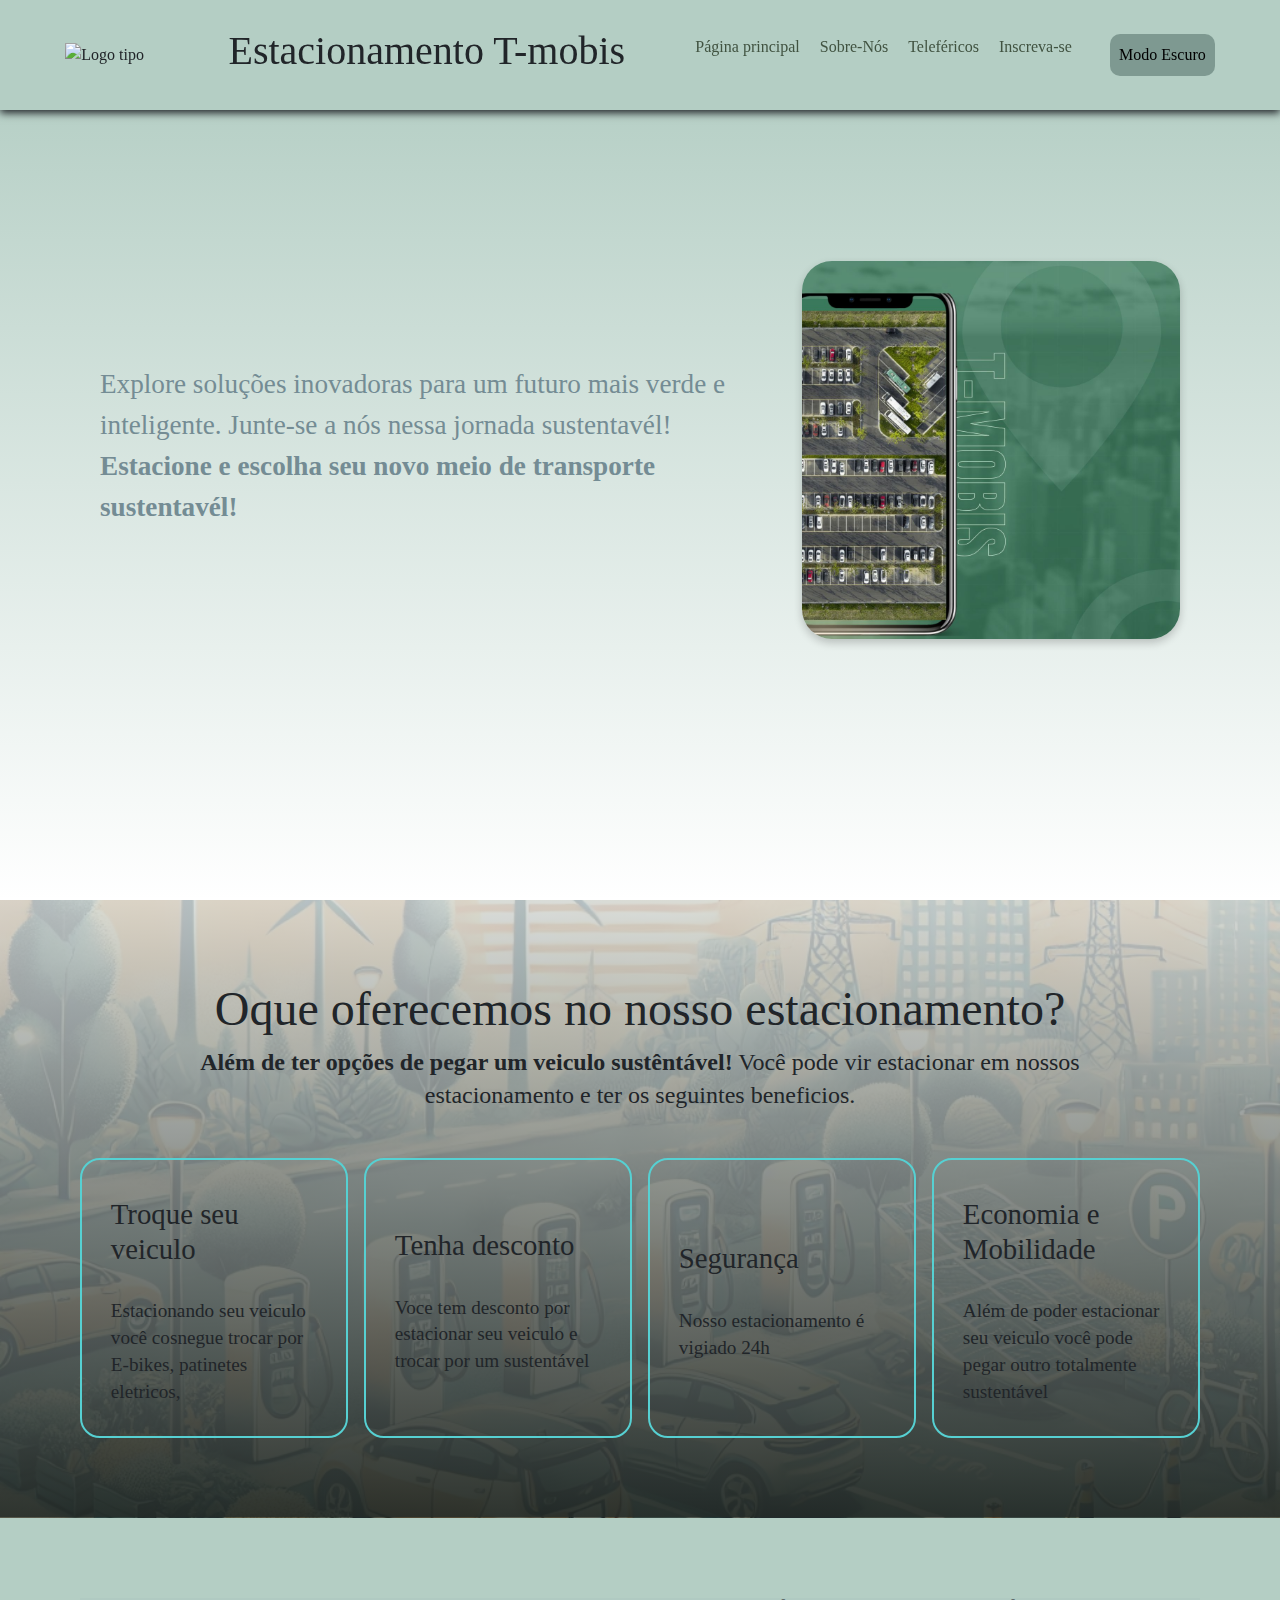
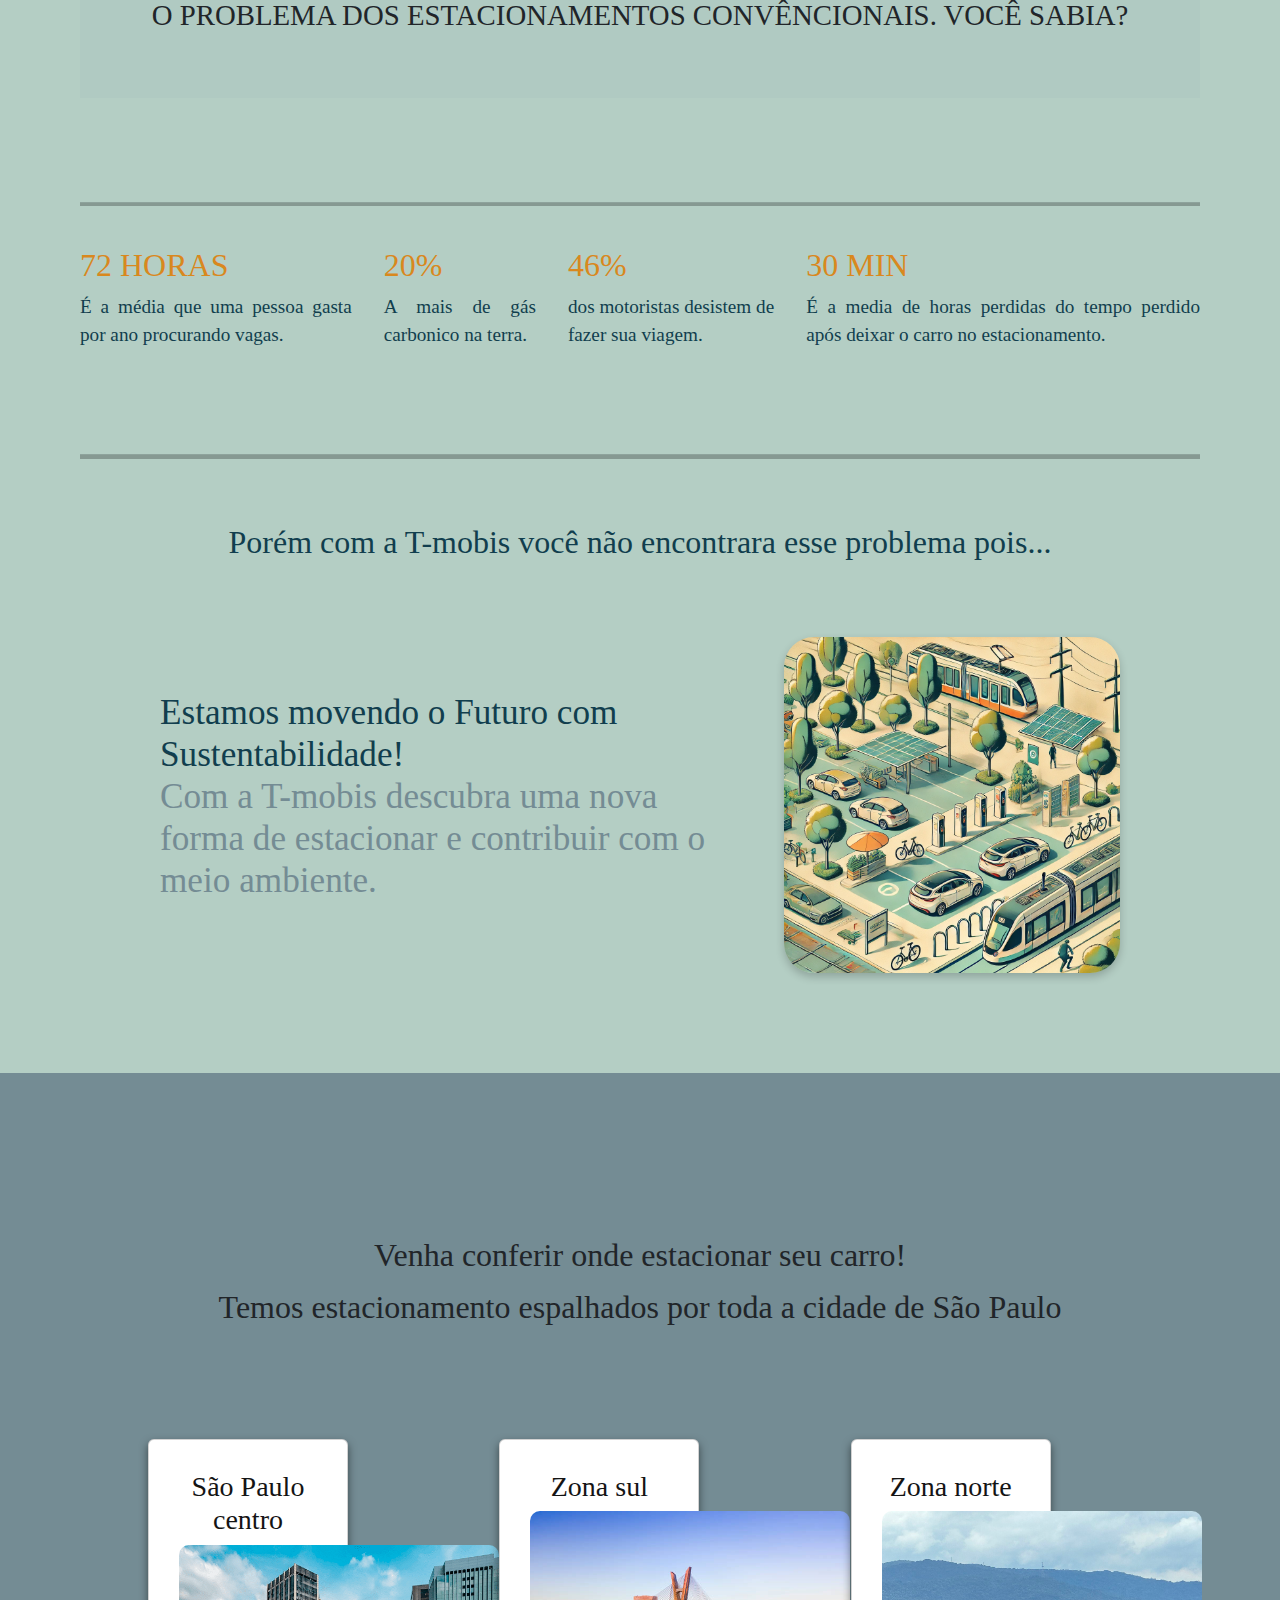
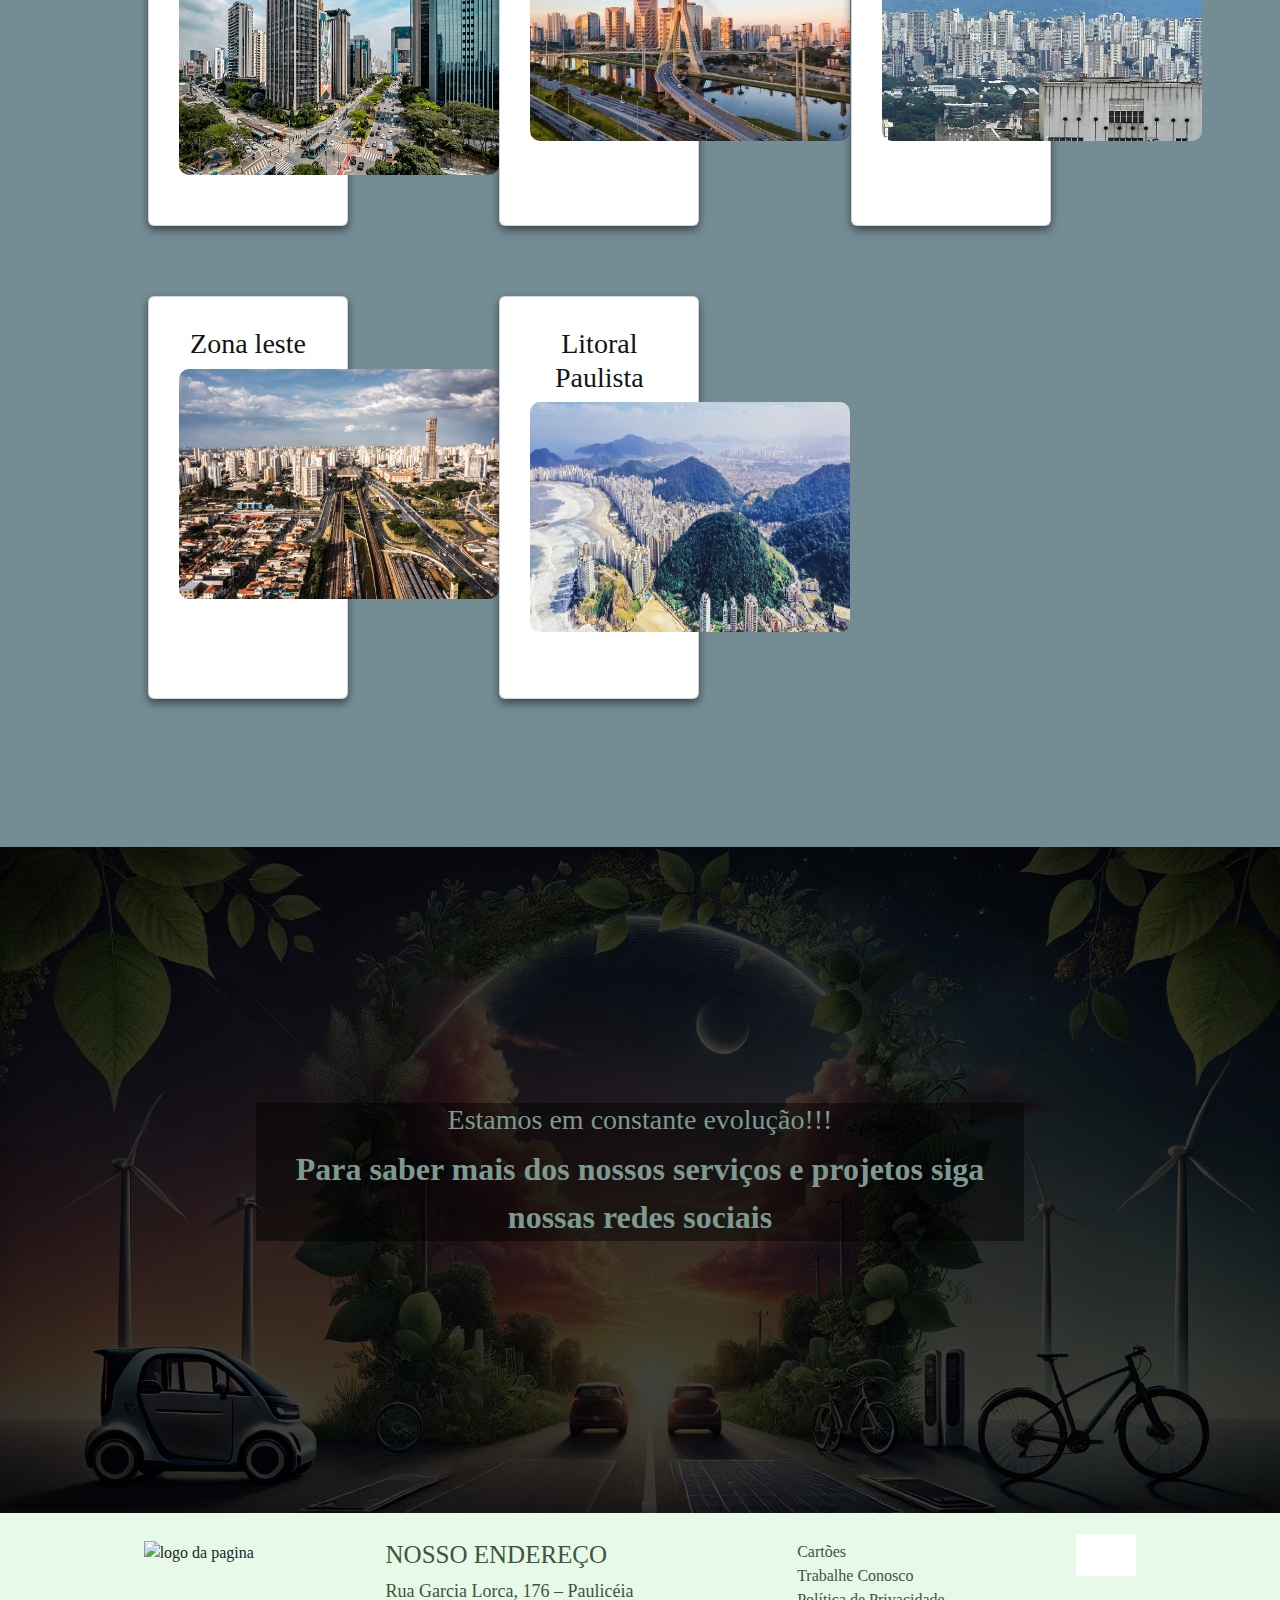
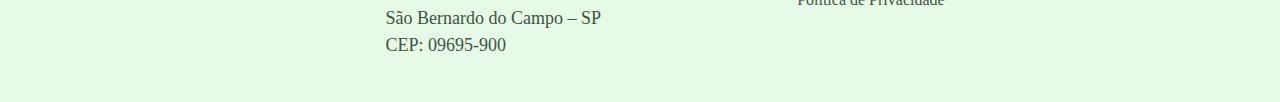
==== commit a0f3694f: "final estacionameto" ====
--- a/Estacionamento/index.html
+++ b/Estacionamento/index.html
@@ -130,7 +130,7 @@
                     <div class="cabeçalho-problemas">
                         <h2>O PROBLEMA DOS ESTACIONAMENTOS CONVÊNCIONAIS. VOCÊ
                             SABIA?</h2>
-                        <p></p>
+                        <p></p> <br><br><br>
                         <hr class="linha-separaçao">
                         <!--Fiz uma linha para separar-->
                     </div>
@@ -307,10 +307,12 @@
             </div>
 
         </footer>
+        
 
         <!--------- Dá qui em diante vão ser os scripts dás bibliotecas usadas no site ------------->
 
         <script src="https://unpkg.com/typed.js@2.1.0/dist/typed.umd.js"></script>
+        
 
         <!--------------------------Funcionalidades do carrosel-------------------------------->
 
@@ -350,7 +352,18 @@
         <script src="https://kit.fontawesome.com/a3908b76ff.js"
             crossorigin="anonymous"></script>
 
-        <!-- <script src="https://unpkg.com/scrollreveal"></script> -->
+        <script src="https://unpkg.com/scrollreveal"></script>
+
+        <script src="https://code.jquery.com/jquery-3.6.0.min.js"></script>
+  <!-- Inclui o javasScript do slick carousel, que controla a funcionalidade do carousel, que controla a duncionalidade do carrossel -->
+  <script src="https://cdn.jsdelivr.net/npm/slick-carousel@1.8.1/slick/slick.min.js"></script>
+  <!-- link cdn do java script do slick, essencial para incializar e consigurar o carrossel -->
+   <script src="script.js"></script>
+
+
+
+   <link rel="stylesheet" href="https://cdn.jsdelivr.net/npm/slick-carousel@1.8.1/slick/slick.css">
+   <link rel="stylesheet" href="https://cdn.jsdelivr.net/npm/slick-carousel@1.8.1/slick/slick-theme.css">
     </body>
 
 </html>
--- a/Estacionamento/style.css
+++ b/Estacionamento/style.css
@@ -10,12 +10,25 @@
     /* width: 100%; */
 }
 
+body, html
+{
+    width: 100%;
+    overflow-x: hidden !important;
+}
+
+main {
+    width: 100%;
+    overflow: hidden; /* Garante que nada "vaze" do main */
+}
+
+
+
+
 header {
 
     padding: min(3vh, 2rem);
-     width: 100%; 
     /*Colocando um tamanho (Preenchimento) no Header*/
-    /* width: 100%; */ 
+    width: 100%; 
     background-color:#b4cec4;
     /*Habilitando uma cor de fundo*/
     display: flex;
@@ -83,7 +96,7 @@
 
 .section1 {
     padding: 5rem; /* Adiciona um espaçamento interno grande ao redor do conteúdo da seção. */
-    width: 100%; /* Faz com que a seção ocupe toda a largura disponível da tela. */
+    margin: 0%;
     background: linear-gradient(180deg, #b4cec4 8.33%, rgba(244, 200, 175, 0) 100%);
     /* Aplica um gradiente de cor que vai de #b4cec4 para transparente, dando um efeito suave. */
     height: 100vh; /* Define a altura da seção como 100% da altura da janela de visualização. */
@@ -128,20 +141,22 @@
 /* --------------------------------- Estilização seção dois -----------------------------------*/
 
 .section2 {
-    padding: 6rem 1rem; /* Espaçamento interno na seção. */
+    margin: 0%;
+    width: 100%;
+    padding: 5rem; /* Espaçamento interno na seção. */
     display: flex; /* Layout flexível. */
     align-items: center; /* Centraliza itens verticalmente. */
     justify-content: center; /* Centraliza itens horizontalmente. */
     background: 
         linear-gradient(to bottom, rgba(211, 215, 216, 0.833), rgba(35, 42, 39, 0.948)), 
-        url('img/img\ estacionamneto.webp'); /* Combina gradiente e imagem de fundo. */
+        url('img/img\ estacionamneto.webp' ); /* Combina gradiente e imagem de fundo. */
     background-size: cover; /* Imagem ajustada para cobrir a área. */
     background-position: center; /* Centraliza a imagem. */
     background-repeat: no-repeat; /* Evita repetição da imagem. */
 }
 
 .container-estacionamento {
-    width: 100%; /* Ocupa a largura total. */
+   /* width: 100%; Ocupa a largura total. */
     display: flex; /* Layout flexível. */
     flex-direction: column; /* Itens empilhados verticalmente. */
     align-items: center; /* Centraliza horizontalmente. */
@@ -149,7 +164,7 @@
 }
 
 .cabecalho-estacionamento {
-    width: 100%; /* Ocupa a largura total. */
+    /* width: 100%; Ocupa a largura total. */
     text-align: center; /* Centraliza texto. */
     margin-bottom: 1.8rem; /* Espaço abaixo. */
     color: var(--color-white); /* Cor branca personalizada. */
@@ -172,9 +187,9 @@
 }
 
 .conteudo-estacionamento {
-    display: grid; /* Layout em grade. */
+    display: grid; /*Layout em grade.+*/
     gap: 1rem; /* Espaçamento entre os itens. */
-    width: 100%; /* Ocupa a largura total. */
+    width: 100%; /*Ocupa a largura total.*/
 }
 
 .box-estacionamento {
@@ -220,7 +235,10 @@
 /* ----------------------------Estilização Sessão três-----------------------------------------  */
 
 .section3 {
-    padding: 6rem; /* Espaçamento interno na seção. */
+    box-sizing:border-box;
+    margin: 0%;
+    width: 100%;
+    padding: 5rem; /* Espaçamento interno na seção. */
     display: flex; /* Layout flexível. */
     align-items: center; /* Centraliza itens verticalmente. */
     justify-content: center; /* Centraliza itens horizontalmente. */
@@ -229,7 +247,7 @@
 
 .container-problemas {
     display: flex; /* Layout flexível. */
-    gap: 1rem; /* Espaço entre os itens. */
+    gap: 2rem; /* Espaço entre os itens. */
     width: 100%; /* Ocupa a largura total. */
 }
 
@@ -244,22 +262,25 @@
 .cabeçalho-problemas h2 {
     text-align: center; /* Centraliza o título. */
     font-family: var(--font-grande); /* Fonte personalizada. */
-    font-size: 2rem; /* Tamanho de fonte maior para o título. */
+    font-size: 1.8rem; /* Tamanho de fonte maior para o título. *
 }
 
 .box-problemas {
+    
     border-radius: 20px; /* Bordas arredondadas. */
     color: var(--color-white); /* Texto branco. */
     display: flex; /* Layout flexível. */
     flex-direction: column; /* Itens empilhados verticalmente. */
     height: 100px; /* Altura fixa para as caixas. */
-    padding: 1rem; /* Espaçamento interno. */
-    gap: 1.5rem; /* Espaço entre elementos internos. */
+    padding: rem; /* Espaçamento interno. */
+    gap: 1rem; /* Espaço entre elementos internos. */
     align-items: center; /* Centraliza os itens horizontalmente. */
     justify-content: space-between; /* Espaça os itens igualmente. */
-    width: 100%; /* Ocupa a largura total. */
+   width: 100%;/* Ocupa a largura total. */
     background-color: #113e4e05; /* Fundo leve e transparente. */
-}
+    box-sizing:border-box;
+}
+
 
 .box-problemas:hover {
     background: linear-gradient( rgba(12, 12, 12, 0.234), rgba(255, 254, 254, 0.338)); /* Efeito de transição ao passar o mouse. */
@@ -378,6 +399,9 @@
 
 .section5
 {
+    box-sizing: border-box;
+    margin: 0%;
+    width: 100%;
     /* img de fundo */
     background-image: url(img/img-ceuSutentavel.jpg);
     /* comando para não repetir img */
@@ -420,7 +444,9 @@
 
 /* ------------------------------------Estilização do footer--------------------------------------- */
 
-footer {
+footer 
+{
+    width: 100%;
     padding: min(3vh, 4rem);
     /*Tamanho/preenchimento do Footer*/
     background-color: rgb(231, 250, 231);
@@ -435,7 +461,8 @@
 }
 
 /*Estilizando a logo do Footer*/
-footer img {
+footer img 
+{
     width: 125px;
     /*Largura da imagem*/
     height: auto;
@@ -443,7 +470,8 @@
 }
 
 /*Estilizando o subtítulo do Footer*/
-footer div h3 {
+footer div h3 
+{
     color: rgb(65, 83, 65);
     /*Cor da letra*/
     font-size: 25px;
@@ -456,7 +484,8 @@
 }
 
 /*Estilizando o parágrafo do Footer*/
-footer div p {
+footer div p 
+{
     color: rgb(65, 83, 65);
     /*Cor da letra*/
     font-size: 18px;
@@ -468,7 +497,8 @@
 }
 
 /*Estilizando os ícones do Footer*/
-.div-sociais i {
+.div-sociais i 
+{
     padding: 10px;
     /*Aplicando um respiro (padding) dentro dos ícones*/
     font-size: 20px;
@@ -480,7 +510,8 @@
 
 
 /*Aplicando o hover nos ícones*/
-.div-sociais i:hover {
+.div-sociais i:hover 
+{
     background-color: #7e9991;
     /*Cor de fundo*/
     transition: 0.5s;
@@ -488,7 +519,8 @@
 }
 
 /*Chamamos nossa âncora (a) para estilização*/
-.div-list-footer a {
+.div-list-footer a 
+{
     text-decoration: none;
     /*Decoração do texto (sublinhado) desabilitado (none)*/
     color: rgb(65, 83, 65); 
@@ -496,6 +528,159 @@
 }
 
 
+
+/*------------------------- Parte responsiva ---------------------------- */
+
+
+/* Estilo para telas pequenas (smartphones) */
+@media screen and (max-width: 768px) {
+    /* Ajuste do cabeçalho */
+    
+    body {
+        margin: 0;
+        font-family: Arial, sans-serif;
+        line-height: 1.6;
+    }
+    
+    img {
+        max-width: 100%;
+        height: auto;
+    }
+    
+    .container-estacionamento, .container-problemas {
+        display: flex;
+        flex-wrap: wrap;
+        justify-content: center;
+        gap: 20px;
+    }
+    
+    .card {
+        flex: 1 1 calc(33.333% - 20px);
+        box-sizing: border-box;
+        margin: 10px;
+    }
+    
+
+    .cabeçalho {
+        display: flex;
+        flex-direction: column;
+        align-items: center;
+        text-align: center;
+    }
+
+    .cabeçalho nav ul {
+        display: flex;
+        flex-direction: column;
+        gap: 10px;
+    }
+
+    .cabeçalho img {
+        width: 120px; /* Reduz tamanho da logo */
+    }
+
+    /* Ajuste das seções */
+    .section1 .div-introducao {
+        flex-direction: column;
+        text-align: center;
+    }
+
+    .section2 .box-estacionamento {
+        flex: 1 1 100%; /* Cada caixa ocupa toda a largura */
+    }
+
+    .conteudo-estacionamento {
+        flex-direction: column;
+        gap: 15px;
+    }
+
+    /* .carousel {
+        flex-wrap: nowrap;
+        overflow-x: auto;
+        scroll-snap-type: x mandatory;
+        display: flex;
+    } */
+
+    .carousel .card {
+        flex: 0 0 80%; /* Ajusta o tamanho das cartas no carrossel */
+        margin: 5px;
+    }
+
+    /* .carousel img {
+        width: 100%;
+        border-radius: 8px;
+    } */
+
+    /* Ajuste do rodapé */
+    footer {
+        display: flex;
+        flex-direction: column;
+        text-align: center;
+        gap: 15px;
+    }
+
+    footer div {
+        margin: 0 auto;
+    }
+}
+
+/* Estilo para telas médias (tablets) */
+@media screen and (min-width: 769px) and (max-width: 1024px) {
+    /* Mantém o layout flexível */
+
+    body {
+        margin: 0;
+        font-family: Arial, sans-serif;
+        line-height: 1.6;
+    }
+    
+    img {
+        max-width: 100%;
+        height: auto;
+    }
+    
+    .container-estacionamento, .container-problemas {
+        display: flex;
+        flex-wrap: wrap;
+        justify-content: center;
+        gap: 20px;
+    }
+    
+    /* .card {
+        flex: 1 1 calc(33.333% - 20px);
+        box-sizing: border-box;
+        margin: 10px;
+    } */
+
+
+    .conteudo-estacionamento {
+        flex-wrap: wrap;
+        gap: 20px;
+    }
+
+    .card {
+        flex: 1 1 calc(50% - 20px); /* Ocupa 50% da largura */
+    }
+
+    .problemas .box-problemas {
+        flex: 1 1 45%; /* Reduz tamanho das caixas de problemas */
+    }
+}
+/* ----------------------------------------------------------------------------------------------------- */
+@media (min-width: 600px) {
+    .conteudo-estacionamento {
+        grid-template-columns: repeat(2, 1fr); /* Duas colunas para telas médias. */
+    }
+}
+
+@media (min-width: 900px) {
+    .conteudo-estacionamento {
+        grid-template-columns: repeat(4, 1fr); /* Quatro colunas para telas grandes. */
+    }
+}
+
+
+/* Paleta de cores usadas */
+
 /* Laranja (color1: #d9881e):
 
 RGBA: rgba(217, 136, 30, 1)
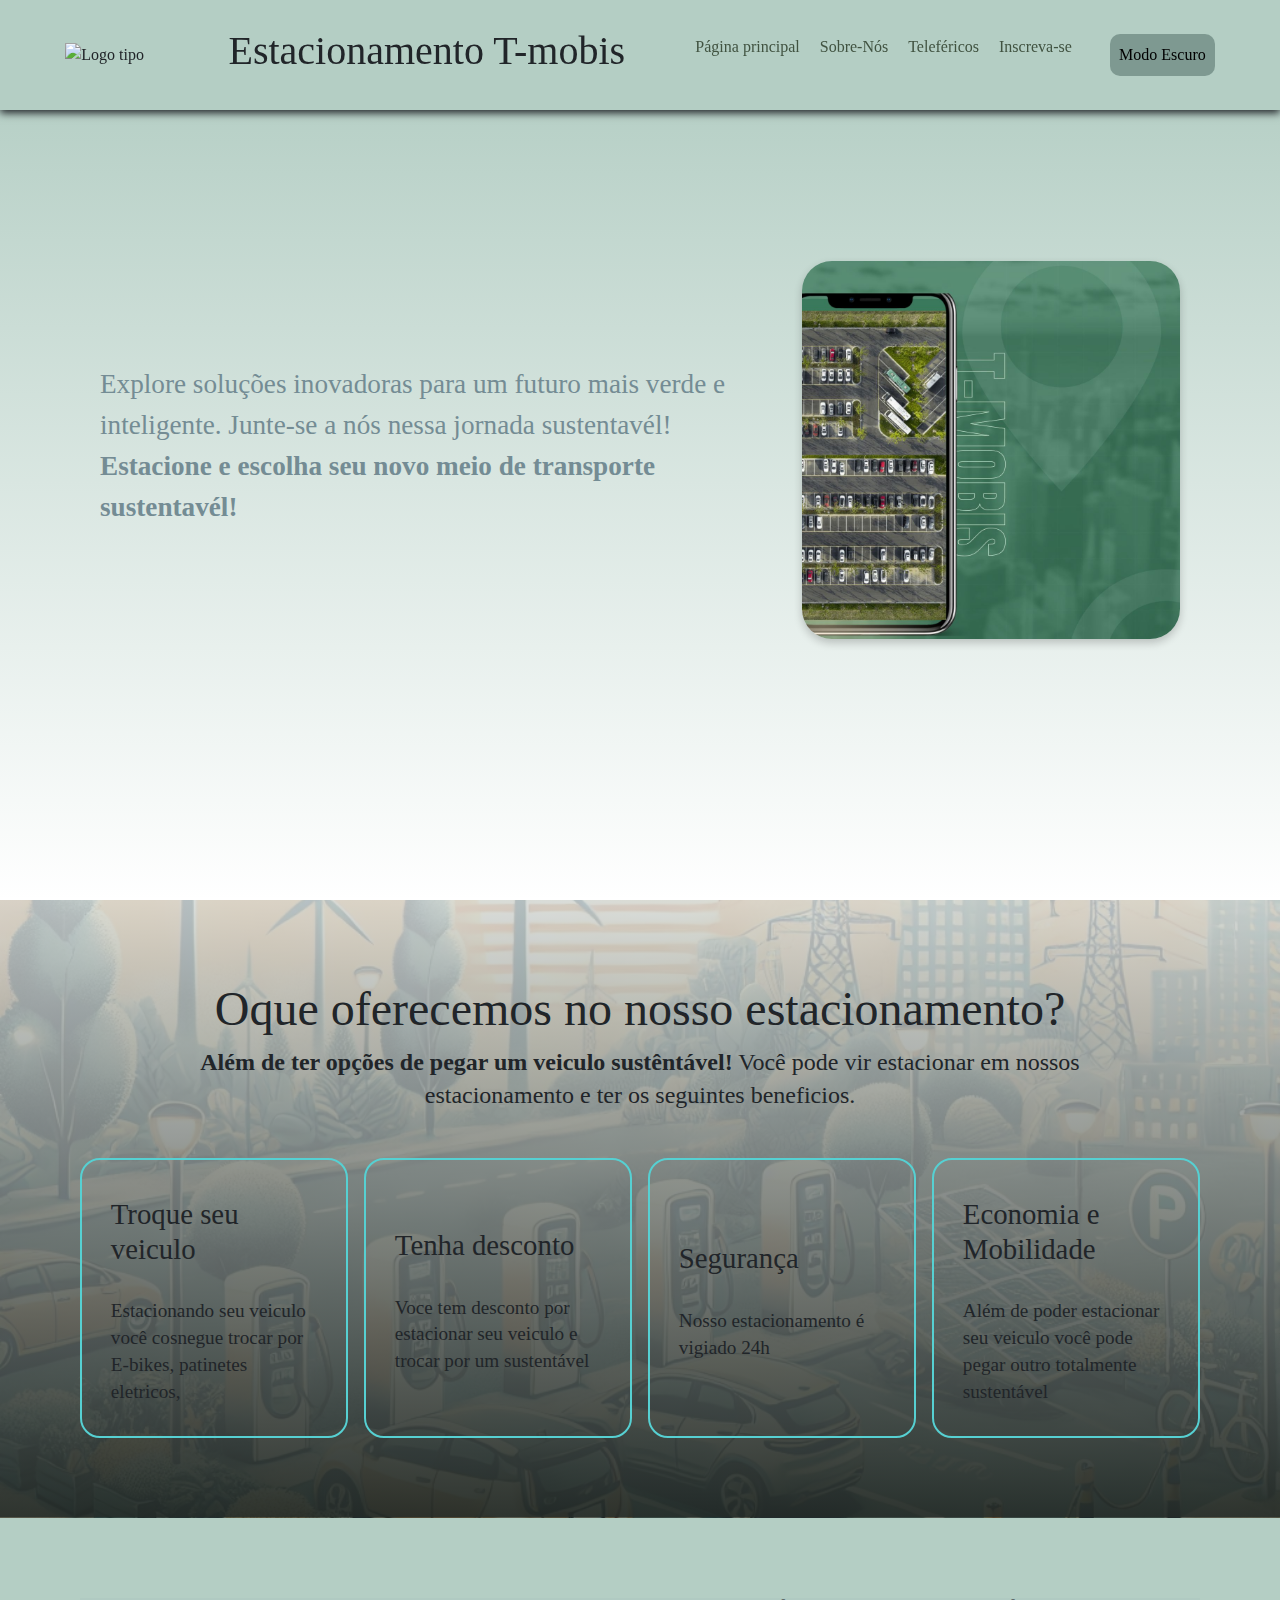
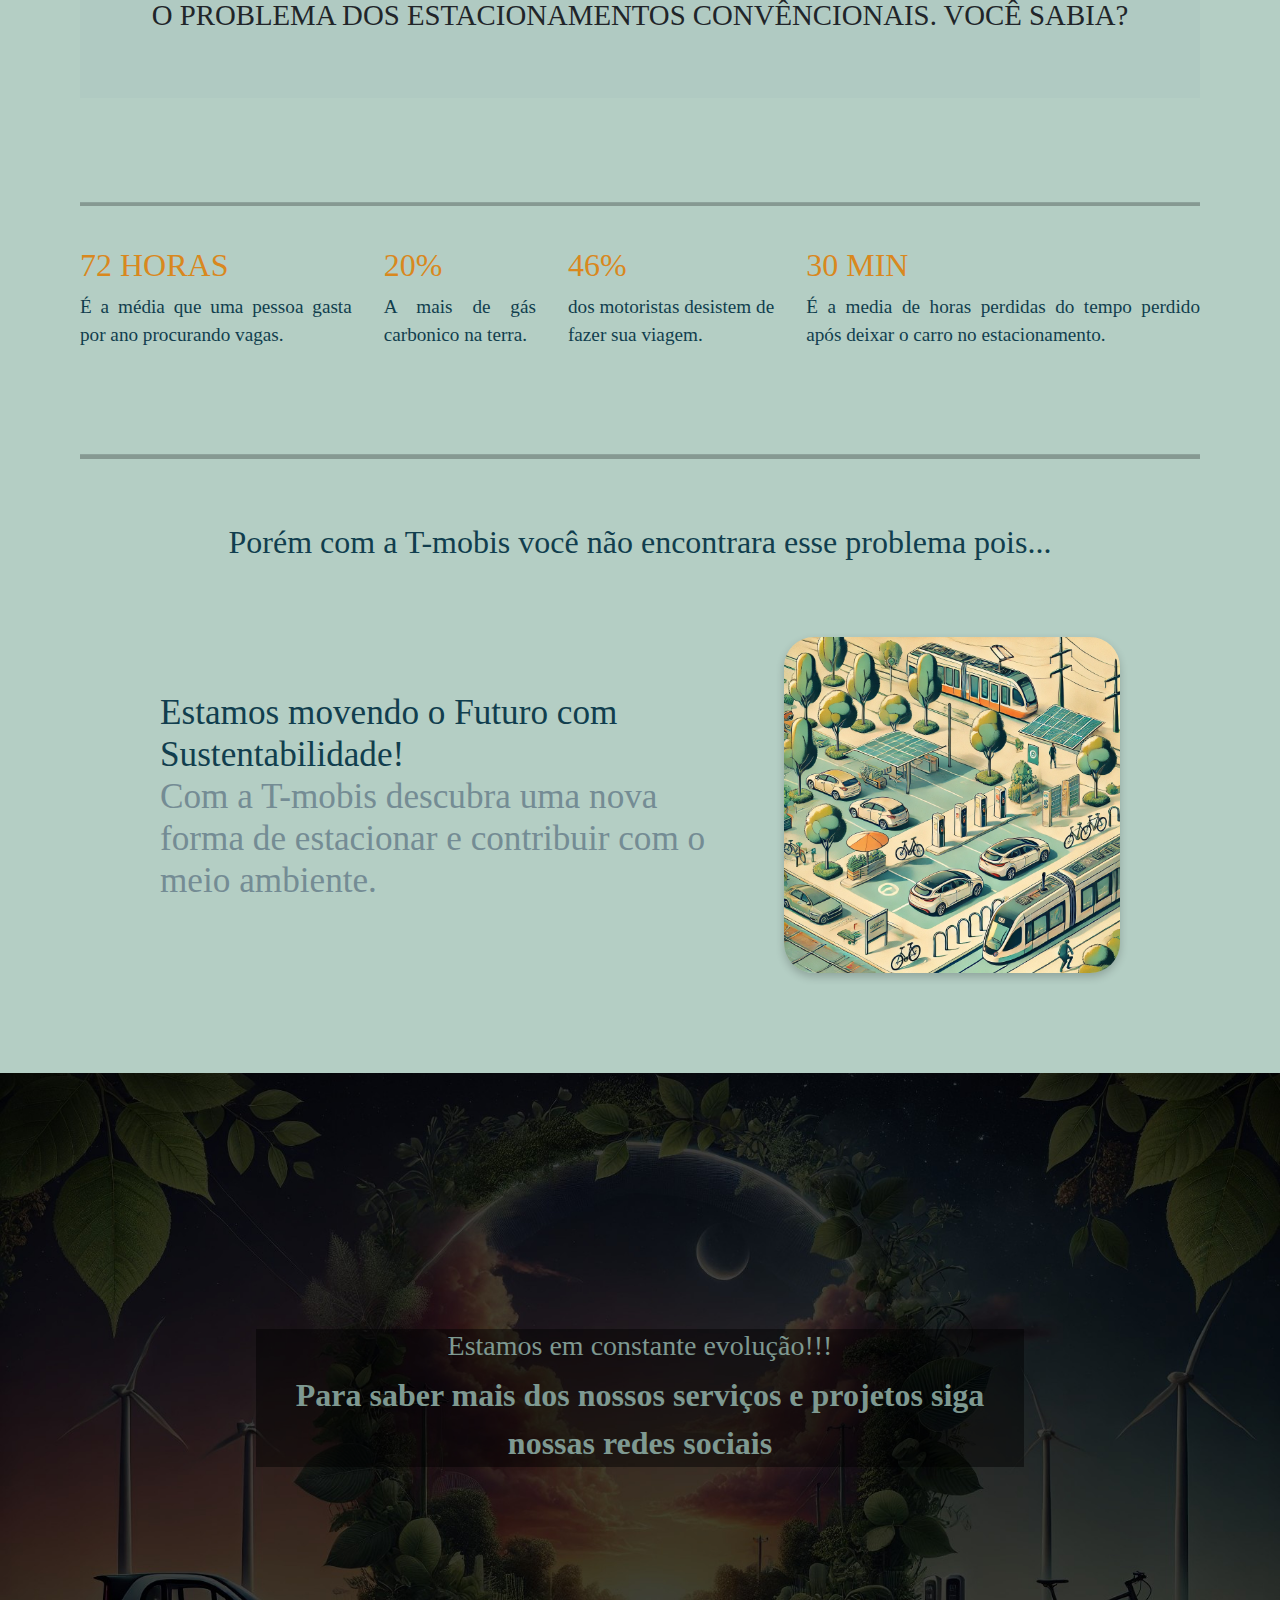
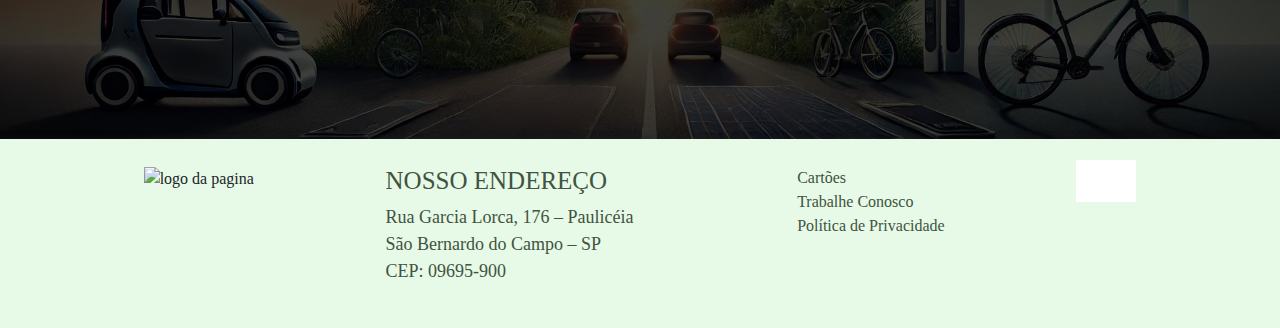
==== commit 7e105111: "estacionamento-finalizado" ====
--- a/Estacionamento/index.html
+++ b/Estacionamento/index.html
@@ -39,9 +39,55 @@
 
             <button type="button" id="Btn-modoEscuro" onclick>Modo
                 Escuro</button>
-            <!--Botão do modo escuro-->
-
+
+
+    
+       
+                <div class="mobile-menu" id="mobileMenu">
+
+                    <!-- Botão para ser utilizado para fechamento da lista -->
+                    <button id="closeButton" class="close">
+                        <i class="fas fa-times"></i>
+                    </button>
+          
+                    <!-- Essa lista é do Menu Hamburguer quando estiver aberto. -->
+                    <ul class="nav-links-mobile">
+                        <li>
+                            <a href="/Pagina01/index.html">Página inicial</a>
+                        </li>
+                        <li>
+                            <a href="/Teleferico/Index.html">Teleféricos</a>
+                        </li>
+                        <li>
+                            <a href="/Pagina03/index.html">Sobre-nós</a>
+                        </li>
+
+                        <li>
+                            <a href="/Estacionamento/Pagina-formulario/formulario.html">Inscreva-se</a>
+                        </li>
+                    </ul>
+          
+          
+                    <div id="btn-mobile" class="cad-mobile">
+                        <button type="button" id="Btn-modoEscuro" onclick>Modo
+                            Escuro</button>
+            
+                    </div>
+                    <!-- Fim da caixa do Menu Hamburguer (Quando estiver aberto) -->
+                </div>
+          
+                <!-- Botão de Hamburguer, ele está fora da Div justamente por ser um elemento singular -->
+              <button class="hamburger" id="hamburgerButton">
+                  <i class="fas fa-bars"></i>
+              </button>
+
+
+
+          
         </header>
+
+
+
 
         <!--------------------------------------- Section1 -------------------------------------------->
 
@@ -122,7 +168,9 @@
                 </div>
 
             </section>
+
             <!---------------------------------------- Inicio sessão 3 ----------------------------------->
+
             <section class="section3">
 
                 <!-- Aqui fica div que vai guarda o os problemas do estacionamento -->
@@ -203,54 +251,6 @@
 
              <!---------------------------------------- Inicio sessão 4 ----------------------------------->
 
-            <section class="section4">
-                <!-- Texto que fica em cima do carrosel -->
-                <div class="txt-cards">
-                    <h2>Venha conferir onde estacionar seu carro!</h2>
-                    <p>Temos estacionamento espalhados por toda a cidade de São
-                        Paulo </p>
-                </div>
-                <br><br><br>
-                <!--Aqui tem 3 br para separar o texto dás caixas-->
-                <div class="carousel">
-
-                    <!-- Div que guarda o carrosel -->
-                    <div class="card">
-                        <h3>São Paulo centro</h3>
-                        <img src="img/img-centroSp.png"
-                            alt="img São Paulo centro" class="img-cidades"
-                            loading="lazy">
-                    </div>
-
-                    <div class="card">
-                        <h3>Zona sul</h3>
-                        <img src="img/img-zona sul.jpg" alt="img São Paulo Zs "
-                            class="img-cidades" loading="lazy">
-                    </div>
-
-                    <div class="card">
-                        <h3>Zona norte</h3>
-                        <img src="img/img-zona norte.jpg" alt="img São Paulo Zn"
-                            class="img-cidades" loading="lazy">
-                    </div>
-
-                    <div class="card">
-                        <h3>Zona leste</h3>
-                        <img src="img/img-zona leste.jpg" alt="img São Paulo Zl"
-                            class="img-cidades" loading="lazy">
-                    </div>
-
-                    <div class="card">
-                        <h3>Litoral Paulista</h3>
-                        <img src="img/img-litoral Sp.jpg" alt="img litoral"
-                            class="img-cidades"
-                            loading="lazy">
-                        <p></p>
-                    </div>
-                </div>
-
-                <!-- Fim do carrosel  -->
-            </section>
 
             <section class="section5">
                 <!-- Ultima parte -->
@@ -314,7 +314,7 @@
         <script src="https://unpkg.com/typed.js@2.1.0/dist/typed.umd.js"></script>
         
 
-        <!--------------------------Funcionalidades do carrosel-------------------------------->
+        <!-------------------------- Funcionalidades do carrosel -------------------------------->
 
         <script src="https://code.jquery.com/jquery-3.6.0.min.js"></script>
         <!-- Inclui o javasScript do slick carousel, que controla a funcionalidade do carousel, que controla a duncionalidade do carrossel -->
@@ -367,6 +367,7 @@
     </body>
 
 </html>
+
 <!-- IDEIAS PARA FAZER -->
 
 <!-- Use o font walsome -->
--- a/Estacionamento/style.css
+++ b/Estacionamento/style.css
@@ -344,56 +344,6 @@
     box-shadow: 0 4px 8px rgba(0, 0, 0, 0.2); /* Sombra suave para destacar a imagem. */
 }
 
-/* --------------------------------Estilização sessão quatro---------------------------------------- */
-
-.section4 {
-    padding: 8rem; /* Espaçamento interno generoso. */
-    justify-content: space-around; /* Distribui itens com espaçamento igual entre eles. */
-    background-size: cover; /* Ajusta o fundo para cobrir a seção inteira. */
-    background-position: center; /* Centraliza a imagem de fundo. */
-    background-color: #748c94; /* Cor de fundo cinza azulada. */
-}
-
-.card {
-    background-color: #040b0ebd; /* Fundo semi-transparente escuro. */
-    border: solid rgb(7, 7, 7); /* Borda sólida preta. */
-    padding: 30px; /* Espaçamento interno. */
-    width: 200px; /* Largura fixa para o card. */
-    height: 200px; /* Altura fixa para o card. */
-    text-align: center; /* Centraliza o conteúdo do card. */
-    border-radius: 20px; /* Bordas arredondadas. */
-    margin: 20px; /* Espaço ao redor do card. */
-    transition: transform 0.4s ease-in-out; /* Animação suave ao interagir. */
-    box-shadow: 0 4px 8px rgba(0, 0, 0, 0.5); /* Sombra para destacar o card. */
-}
-
-.card img {
-    width: 320px; /* Largura da imagem. */
-    height: 230px; /* Altura da imagem. */
-    border-radius: 10px; /* Bordas arredondadas para a imagem. */
-    margin-bottom: 20px; /* Espaço inferior. */
-}
-
-.card p {
-    font-size: 7px; /* Texto pequeno para descrição. */
-    color: #ffffff; /* Texto branco. */
-}
-
-.card h3 {
-    color: rgb(20, 20, 20); /* Cor escura para o título. */
-}
-
-.carousel {
-    display: grid; /* Layout baseado em grade. */
-    grid-template-columns: repeat(auto-fill, minmax(300px, 1fr)); /* Colunas flexíveis com largura mínima de 300px. */
-    gap: 30px; /* Espaçamento entre os itens. */
-}
-
-.txt-cards {
-    text-align: center; /* Centraliza o texto. */
-    margin-top: 2.2rem; /* Espaço acima do texto. */
-    font-size: 2rem; /* Tamanho maior para o texto principal. */
-}
 
 /* -------------------------------Estilização da section5---------------------------------------------- */
 
@@ -507,8 +457,6 @@
     /*Cor de fundo*/
 
 }
-
-
 /*Aplicando o hover nos ícones*/
 .div-sociais i:hover 
 {
@@ -528,14 +476,148 @@
 }
 
 
+/* ---------------------- Configurando o menu mobile ---------------------------------------------*/
+
+.navbar {
+    color: white; /*Cor da letra*/
+    display: flex; /*Flexíveis*/
+    justify-content: space-between; /*A distribuição dos itens sejam com Space-between*/
+    align-items: center; /*Alinhamento da vertical*/
+    padding: 1rem 1.5rem; /*Preenchimento superior/inferior e esquerda/direita*/
+    height: 2.6rem; /*Altura do NavBar*/
+}
+
+.nav-links { /*Aqui estamos estilizando a UL (lista não ordenada)*/
+    list-style: none; /*Retirando o estilo de lista*/ 
+    display: flex; /*Tornando a caixa flexível, e lado a lado*/
+    margin: 0; /*Zerando os espaços de margem que são habilitados por padrão*/
+    padding: 0; /*Zerando os preenchimentos que são habilitados por padrão*/
+}
+
+
+.nav-links li { /*Estilizando nossa LI que está dentro da UL*/
+    padding: 0 8px; /*Preenchimento da LI superior/inferior 0 e laterais em 9px*/
+}
+
+.nav-links a,
+.nav-links-mobile a { /*Estamos chamando as duas âncoras para estilização, tanto da Versão Desktop quanto da versão Mobile.*/
+    color: rgb(12, 12, 12); /*A cor da letra*/
+    text-decoration: none; /*E sem sublinhado*/
+    display: flex;
+    font-size: 1.5rem;
+}
+
+
+
+.mobile-menu { /*Estilização da caixa Mobile quando aberta*/
+    display: none; /*Display: Nenhum*/
+    position: fixed; /*Posição fixa na parte direita da página*/
+    /* top: 0; /*Superior em 0 fazendo a caixa encostar ao topo*/
+    /*right: 0; Direita em 0 fazendo a caixa encostar a direita */
+    width: 100%; /*Largura em porcentagem da caixa*/
+    height: 100%; /*Altura de 100% da tela*/
+    background-color: rgb(219, 182, 182); /*Cor de fundo*/
+    flex-direction: column; /*direção dos itens dentro da caixa */
+    align-items: center; /*Alinhamento na vertical do itens*/
+    font-size: 1.8rem; /*tamanho da letra dentro da caixa*/
+}
+
+.nav-links-mobile { /*Lista não ordenada da versão mobile*/
+    padding: 60px;
+    display: flex; /*Tornando os itens (LISTAS) flexíveis*/
+    flex-direction: column; /*Estamos direcionando o posicionamento dessas listas*/
+    text-align: end; /*Alinhando o texto ao centro*/
+    gap: 1.2rem; /*Espaço entre as listas */
+    /* width: 0%; Zeramos a largura podendo retirar essa linha para testar visualizão */
+    list-style: none; /*Estilo de lista desabilitado*/
+    /* padding: 0; Preenchimento zerado, podendo também ser retirado para testes */
+}
+
+.nav-links-mobile li { /*listas da versão Mobile*/
+    border-bottom: 1px solid #000000; /*Bordar inferior de cada lista*/
+    padding-bottom: 1.2rem; /*Tamanho da borda*/
+}
+
+.hamburger,
+.close { /*Estilizando os botões de abertura e fechamento*/
+    font-size: 24px; /*Tamanho do elemento*/
+    background: none; /*Removido o Background*/
+    border: none; /*BORDA NENHUMAAAAAAA*/
+    color: white; /*cor do elemento*/
+    cursor: pointer; /*Cursor Habilitado*/
+    display: none; /*Escondendo os botões*/
+}
+
+
+.close {
+    margin-top: 20px;/*Espaçamento superior do X */
+    margin-right: 20px; /*Espaçamento a direita do X*/
+    display: block; /*Formatação da Imagem em bloco*/
+    align-self: end; /*Alinhamento do botão*/
+}
+
+
+.flex { /*ELEMENTO USADO NO JS*/
+    display: flex; /*Tornando item flexível e visível.*/
+}
+
 
 /*------------------------- Parte responsiva ---------------------------- */
 
-
 /* Estilo para telas pequenas (smartphones) */
+
 @media screen and (max-width: 768px) {
     /* Ajuste do cabeçalho */
-    
+
+
+    .nav-links {
+        display: none;
+    }
+
+    .hamburger {
+        display: block;
+    }
+
+    .mobile-menu {
+        z-index: 999;
+    }
+
+    #btn-header {
+       display: none;
+    }
+
+
+    nav ul {
+        display: none; /* Ocultar menu */
+        flex-direction: column;
+        width: 100%;
+        background-color: #fff;
+        padding: 20px 0;
+    }
+    
+    nav ul li {
+        text-align: center;
+        margin: 10px 0;
+    }
+    
+    .menu-toggle {
+        display: block; /* Mostrar o botão hamburguer */
+    }
+    
+    .nav-menu.active ul {
+        display: flex; /* Mostrar o menu ao clicar */
+    }
+    
+
+    header nav{
+        display: none; /*escondendo o menu*/
+    }
+    
+     #Btn-modoEscuro
+     {
+        display: none;
+     }
+
     body {
         margin: 0;
         font-family: Arial, sans-serif;
@@ -562,6 +644,7 @@
     
 
     .cabeçalho {
+        padding: 10px;
         display: flex;
         flex-direction: column;
         align-items: center;
@@ -571,11 +654,11 @@
     .cabeçalho nav ul {
         display: flex;
         flex-direction: column;
-        gap: 10px;
+        gap: 5px;
     }
 
     .cabeçalho img {
-        width: 120px; /* Reduz tamanho da logo */
+        width: 100px; /* Reduz tamanho da logo */
     }
 
     /* Ajuste das seções */
@@ -627,6 +710,51 @@
 @media screen and (min-width: 769px) and (max-width: 1024px) {
     /* Mantém o layout flexível */
 
+    .nav-links {
+        display: none;
+    }
+
+    .hamburger {
+        display: block;
+    }
+
+    .mobile-menu {
+        z-index: 999;
+    }
+
+    #btn-header {
+       display: none;
+    }
+
+
+    #Btn-modoEscuro
+    {
+       display: none;
+    }
+
+    nav ul {
+        display: none; /* Ocultar menu */
+        flex-direction: column;
+        width: 100%;
+        background-color: #fff;
+        padding: 20px 0;
+    }
+    
+    nav ul li {
+        text-align: center;
+        margin: 10px 0;
+    }
+    
+    .menu-toggle {
+        display: block; /* Mostrar o botão hamburguer */
+    }
+    
+   
+
+    header nav{
+        display: none; /*escondendo o menu*/
+    }
+
     body {
         margin: 0;
         font-family: Arial, sans-serif;
@@ -679,6 +807,52 @@
 }
 
 
+/* Responsividade para telas pequenas */
+@media (max-width: 768px) {
+
+    #Btn-modoEscuro
+    {
+        display: none;
+    }
+    
+    nav ul {
+        display: none; /* Ocultar menu */
+        flex-direction: column;
+        width: 100%;
+        background-color: #fff;
+        padding: 20px 0;
+    }
+
+    nav ul li {
+        text-align: center;
+        margin: 10px 0;
+    }
+
+    .menu-toggle {
+        display: block; /* Mostrar o botão hamburguer */
+    }
+
+    .nav-menu.active ul {
+        display: flex; /* Mostrar o menu ao clicar */
+    }
+}
+
+/* Estilos para o tema escuro */
+body.dark-theme {
+    background-color: #333;
+    color: #fff;
+}
+
+body.dark-theme header.cabeçalho {
+    background-color: #444;
+}
+
+body.dark-theme nav ul li a {
+    color: #fff;
+}
+
+
+
 /* Paleta de cores usadas */
 
 /* Laranja (color1: #d9881e):
--- a/Estacionamento/modoDarck.css
+++ b/Estacionamento/modoDarck.css
@@ -135,37 +135,7 @@
     color:#ffffff;
 }
 
-/* -------------------------Estilização dá sessão 4 (section4)--------------------------------------------*/
 
-body.dark-mode .section4
-{
-    background-color: #14181a;
-    transition: 0.5s;
-}
-
-body.dark-mode .section4 .txt-cards h2
-{
-    color:#ff9800; 
-}
-
-body.dark-mode .section4 .carousel .card h3
-{
-    color:#ffffff; 
-}
-
-body.dark-mode .section4 .txt-cards p
-{
-    color:#ffffff; 
-}
-
-body.dark-mode .section4 .card 
-{
-    transition: 0.5s;
-    background-color: var(--color-secondary);
-    border-color: #b4cec4;
-    color: var(--color-text);
-    transition: 0.5s;
-}
 
 /* -------------------------Estilização do footer--------------------------------------------*/
 
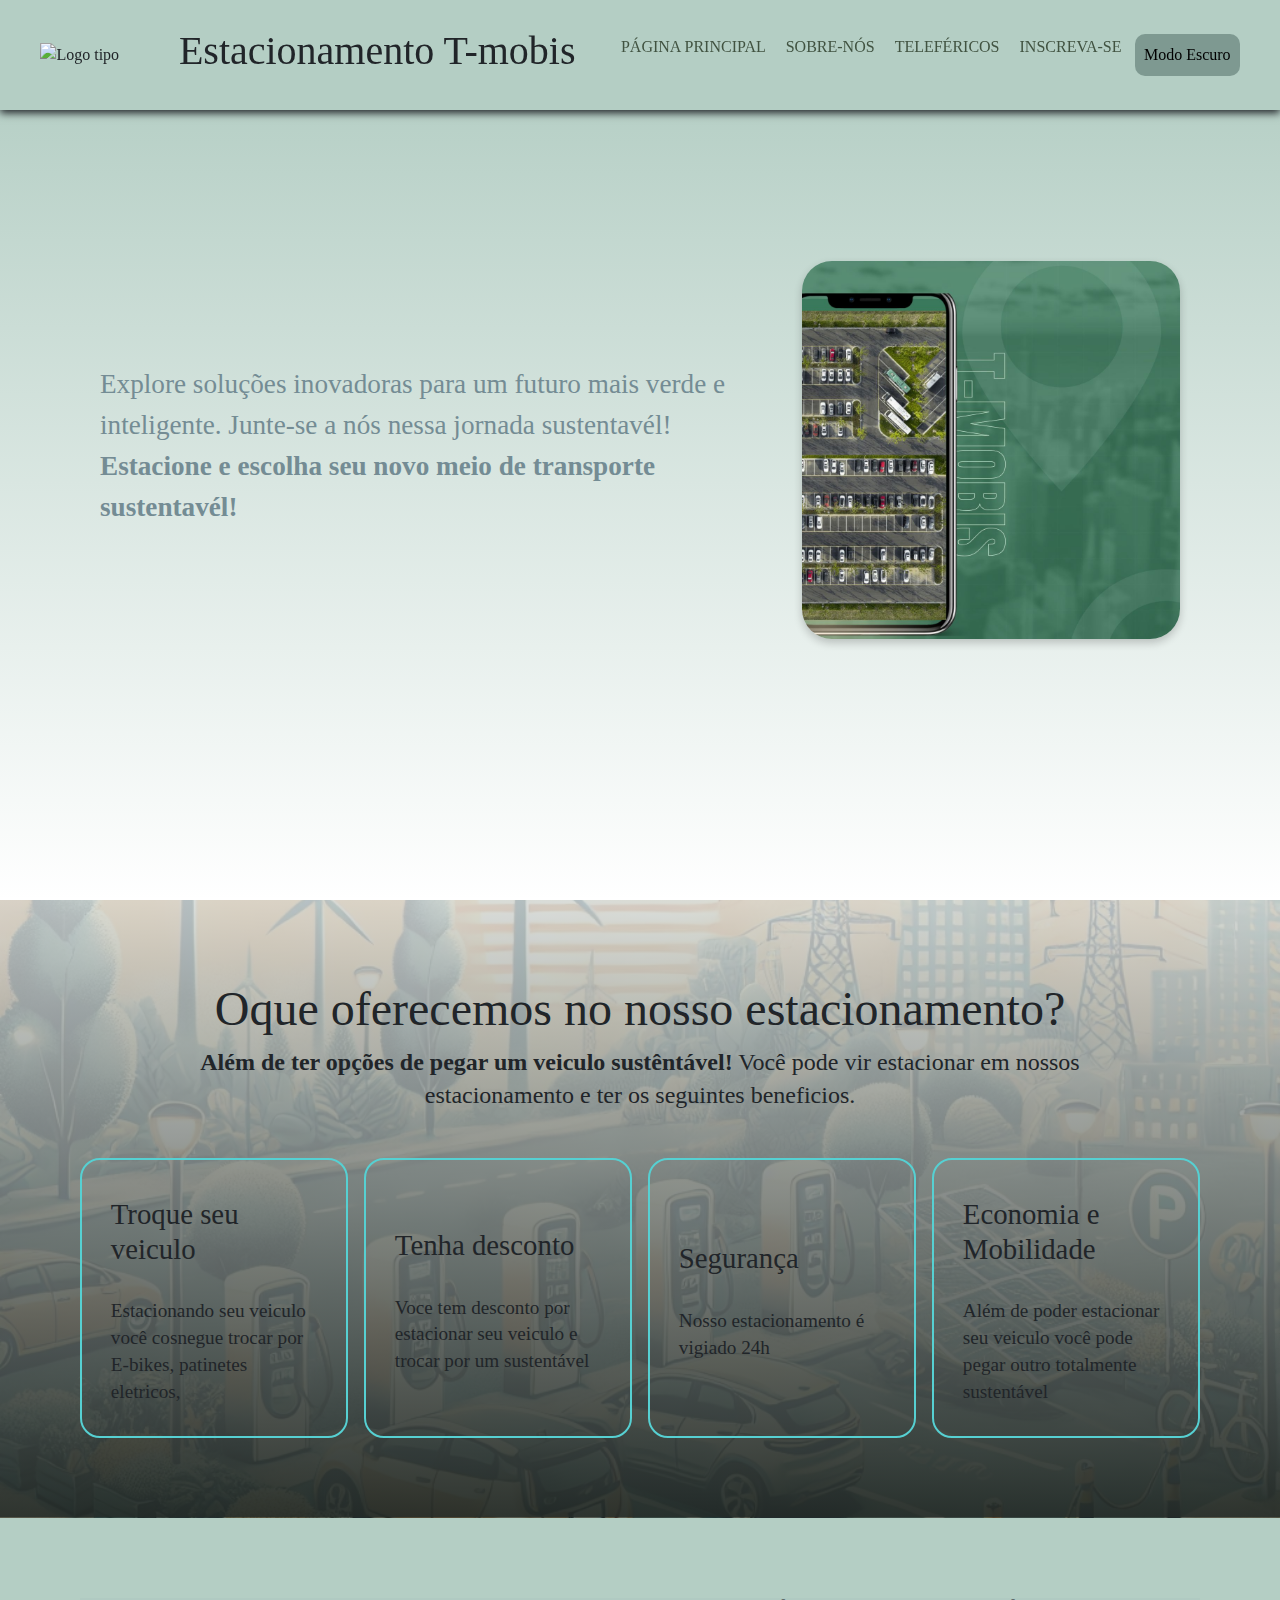
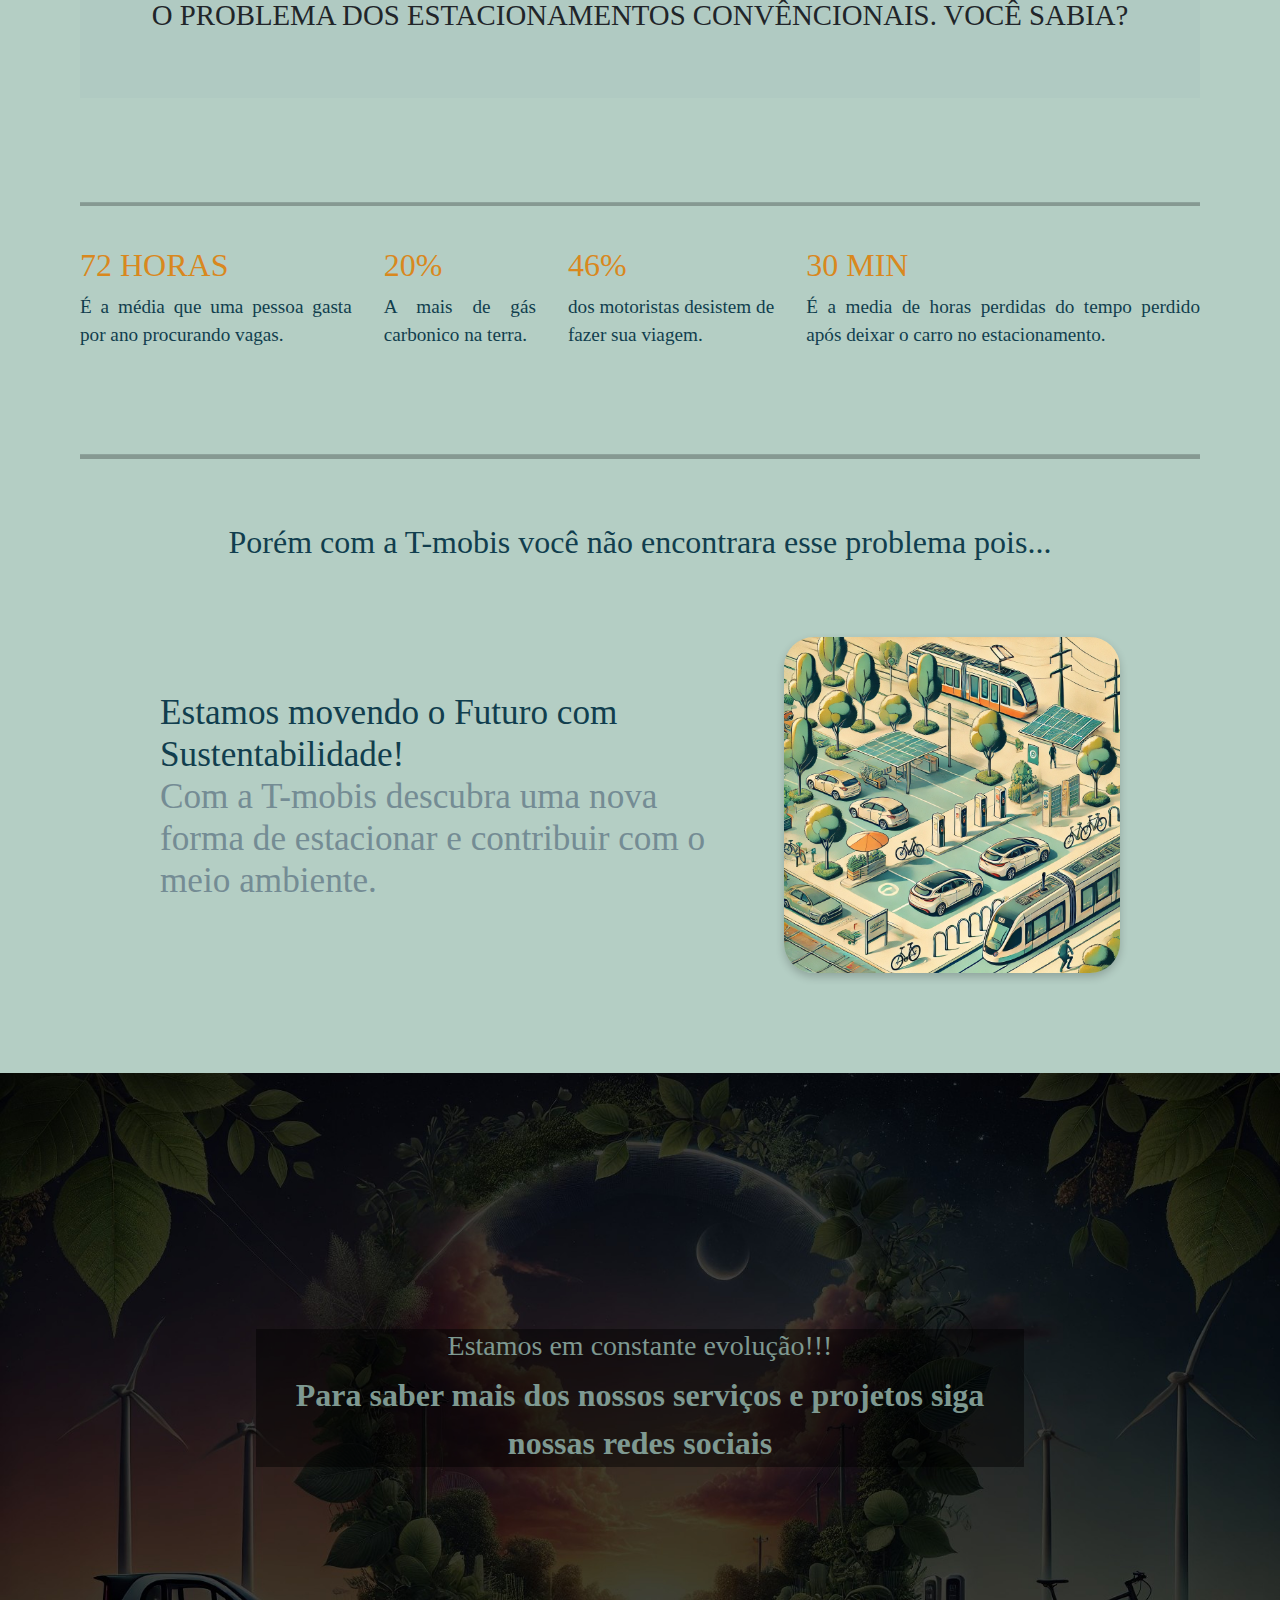
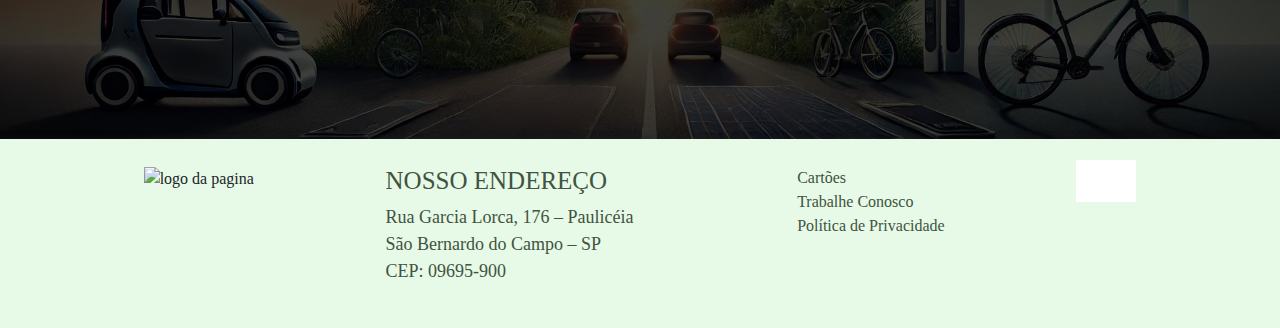
==== commit 4ddad1e2: "Alguns reajustes" ====
--- a/Estacionamento/index.html
+++ b/Estacionamento/index.html
@@ -25,13 +25,13 @@
             <div> <!-- Div para colocarmos nossas lista-->
                 <nav>
                     <ul>
-                        <li><a href="/Pagina01/index.html">Página
-                                principal</a></li>
-                        <li><a href="/Pagina03/index.html">Sobre-Nós</a></li>
+                        <li><a href="/Pagina01/index.html">PÁGINA PRINCIPAL</a></li>
+
+                        <li><a href="/Pagina03/index.html">SOBRE-NÓS</a></li>
                         <li><a
-                                href="/Teleferico/Index.html">Teleféricos</a></li>
+                                href="/Teleferico/Index.html">TELEFÉRICOS</a></li>
                         <li><a
-                                href="/Estacionamento/Pagina-formulario/formulario.html">Inscreva-se</a></li>
+                                href="/Estacionamento/Pagina-formulario/formulario.html">INSCREVA-SE</a></li>
                         <!-- Aqui vou fazer a parte do formulário de se escrever-->
                     </ul>
                 </nav>
@@ -53,26 +53,21 @@
                     <!-- Essa lista é do Menu Hamburguer quando estiver aberto. -->
                     <ul class="nav-links-mobile">
                         <li>
-                            <a href="/Pagina01/index.html">Página inicial</a>
-                        </li>
-                        <li>
-                            <a href="/Teleferico/Index.html">Teleféricos</a>
-                        </li>
-                        <li>
-                            <a href="/Pagina03/index.html">Sobre-nós</a>
-                        </li>
-
-                        <li>
-                            <a href="/Estacionamento/Pagina-formulario/formulario.html">Inscreva-se</a>
+                            <a href="/Pagina01/index.html">PÁGINA INICIAL</a>
+                        </li>
+                        <li>
+                            <a href="/Teleferico/Index.html">TELEFÉRICOS</a>
+                        </li>
+                        <li>
+                            <a href="/Pagina03/index.html">SOBRE-NÓS</a>
+                        </li>
+
+                        <li>
+                            <a href="/Estacionamento/Pagina-formulario/formulario.html">INSCREVA-SE</a>
                         </li>
                     </ul>
           
           
-                    <div id="btn-mobile" class="cad-mobile">
-                        <button type="button" id="Btn-modoEscuro" onclick>Modo
-                            Escuro</button>
-            
-                    </div>
                     <!-- Fim da caixa do Menu Hamburguer (Quando estiver aberto) -->
                 </div>
           
@@ -80,9 +75,6 @@
               <button class="hamburger" id="hamburgerButton">
                   <i class="fas fa-bars"></i>
               </button>
-
-
-
           
         </header>
 
--- a/Estacionamento/style.css
+++ b/Estacionamento/style.css
@@ -504,6 +504,7 @@
     color: rgb(12, 12, 12); /*A cor da letra*/
     text-decoration: none; /*E sem sublinhado*/
     display: flex;
+    background-color: #44444493;
     font-size: 1.5rem;
 }
 
@@ -516,10 +517,10 @@
     /*right: 0; Direita em 0 fazendo a caixa encostar a direita */
     width: 100%; /*Largura em porcentagem da caixa*/
     height: 100%; /*Altura de 100% da tela*/
-    background-color: rgb(219, 182, 182); /*Cor de fundo*/
+    background-color:#b4cec4; /*Cor de fundo*/
     flex-direction: column; /*direção dos itens dentro da caixa */
-    align-items: center; /*Alinhamento na vertical do itens*/
-    font-size: 1.8rem; /*tamanho da letra dentro da caixa*/
+    align-items: end; /*Alinhamento na vertical do itens*/
+    font-size: 1.5rem; /*tamanho da letra dentro da caixa*/
 }
 
 .nav-links-mobile { /*Lista não ordenada da versão mobile*/
@@ -562,7 +563,7 @@
 }
 
 
-/*------------------------- Parte responsiva ---------------------------- */
+/*-------------------------------------- Parte responsiva ---------------------------- */
 
 /* Estilo para telas pequenas (smartphones) */
 
@@ -615,7 +616,8 @@
     
      #Btn-modoEscuro
      {
-        display: none;
+        display: flex;
+        padding: 10;
      }
 
     body {
@@ -728,9 +730,10 @@
 
 
     #Btn-modoEscuro
-    {
-       display: none;
-    }
+     {
+        display: flex;
+        
+     }
 
     nav ul {
         display: none; /* Ocultar menu */
@@ -755,10 +758,10 @@
         display: none; /*escondendo o menu*/
     }
 
-    body {
+   body {
         margin: 0;
         font-family: Arial, sans-serif;
-        line-height: 1.6;
+        line-height : 1.6;
     }
     
     img {
@@ -810,10 +813,6 @@
 /* Responsividade para telas pequenas */
 @media (max-width: 768px) {
 
-    #Btn-modoEscuro
-    {
-        display: none;
-    }
     
     nav ul {
         display: none; /* Ocultar menu */
--- a/Estacionamento/modoDarck.css
+++ b/Estacionamento/modoDarck.css
@@ -136,6 +136,21 @@
 }
 
 
+body.dark-mode .mobile-menu 
+{ /*Estilização da caixa Mobile quando aberta*/
+
+    background-color:#07171e; /*Cor de fundo*/
+}
+
+body.dark-mode .nav-links a,
+.nav-links-mobile a { /*Estamos chamando as duas âncoras para estilização, tanto da Versão Desktop quanto da versão Mobile.*/
+    color: rgb(247, 247, 247); /*A cor da letra*/
+    text-decoration: none; /*E sem sublinhado*/
+    display: flex;
+    background-color: #444444a8;
+    font-size: 1.5rem;
+}
+
 
 /* -------------------------Estilização do footer--------------------------------------------*/
 
